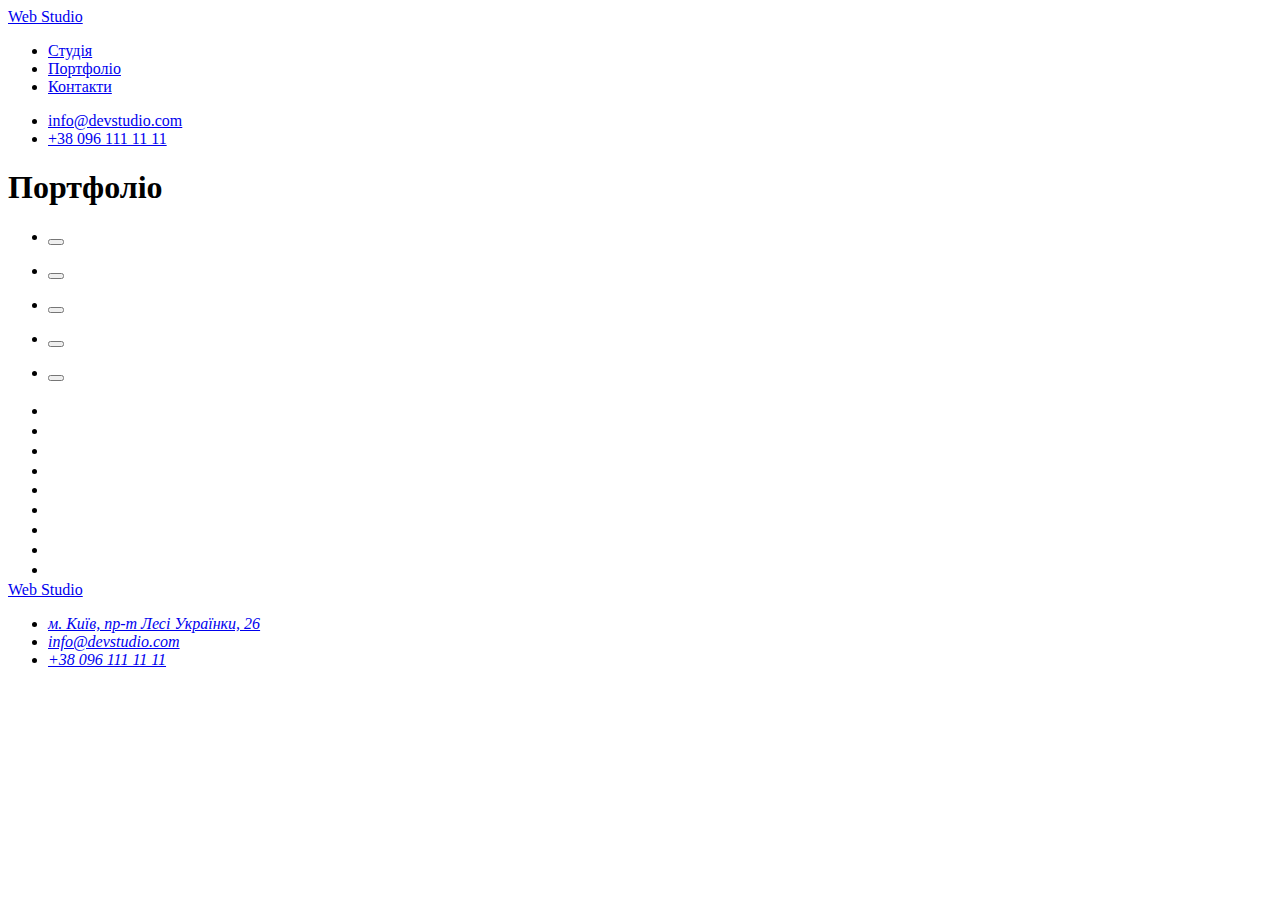
==== portfolio.html @ 7d9edf4b "проба" ====
<!DOCTYPE html>
<html lang="uk">

<head>
    <meta charset="UTF-8" />
    <meta http-equiv="X-UA-Compatible" content="IE=edge" />
    <meta name="viewport" content="width=header, initial-scale=1.0" />
    <title>Web Studio</title>
</head>

<body>
    <header>
        <a href="./index.html" lang="en">Web Studio</a>
        <nav>
            <ul>
                <li>
                    <a href="#">Студія</a>
                </li>
                <li>
                    <a href="#">Портфоліо</a>
                </li>
                <li>
                    <a href="#">Контакти</a>
                </li>
            </ul>
        </nav>
        <ul>
            <li><a href="mailto:info@devstudio.com">info@devstudio.com</a></li>
            <li><a href="tel:+380961111111">+38 096 111 11 11</a></li>
        </ul>
    </header>
    <main>
       <section>
        <h1>Портфоліо</h1>
        <ul>
            <li><button></button></li>
        </ul>
        <ul>
            <li><button></button></li>
        </ul>
        <ul>
            <li><button></button></li>
        </ul>
        <ul>
            <li><button></button></li>
        </ul>
        <ul>
            <li><button></button></li>
        </ul>
        </section> 
        <section>
            <ul>
                <li>
                    <a href="">
                        <h2></h2>
                        <p></p>
                    </a>
                </li>
                <li>
                    <a href="">
                        <h2></h2>
                        <p></p>
                    </a>
                </li>
                <li>
                    <a href="">
                        <h2></h2>
                        <p></p>
                    </a>
                </li>
                <li>
                    <a href="">
                        <h2></h2>
                        <p></p>
                    </a>
                </li>
                <li>
                    <a href="">
                        <h2></h2>
                        <p></p>
                    </a>
                </li>
                <li>
                    <a href="">
                        <h2></h2>
                        <p></p>
                    </a>
                </li>
                <li>
                    <a href="">
                        <h2></h2>
                        <p></p>
                    </a>
                </li>
                <li>
                    <a href="">
                        <h2></h2>
                        <p></p>
                    </a>
                </li>
                <li>
                    <a href="">
                        <h2></h2>
                        <p></p>
                    </a>
                </li>
            </ul>
        </section>
    
        <footer>
        <a href="./index.html" lang="en">Web Studio</a>
        <address>
            <ul>
                <li>
                    <a href="https://goo.gl/maps/CPtrU1FHBa2aNyZL9" target="_blank"
                        rel="noopener noreferrer nofollow">м. Київ, пр-т Лесі Українки, 26</a>
                </li>
                <li><a href="mailto:info@devstudio.com">info@devstudio.com</a></li>
                <li><a href="tel:+380961111111">+38 096 111 11 11</a></li>
            </ul>
        </address>
    </footer>
</body>

</html>
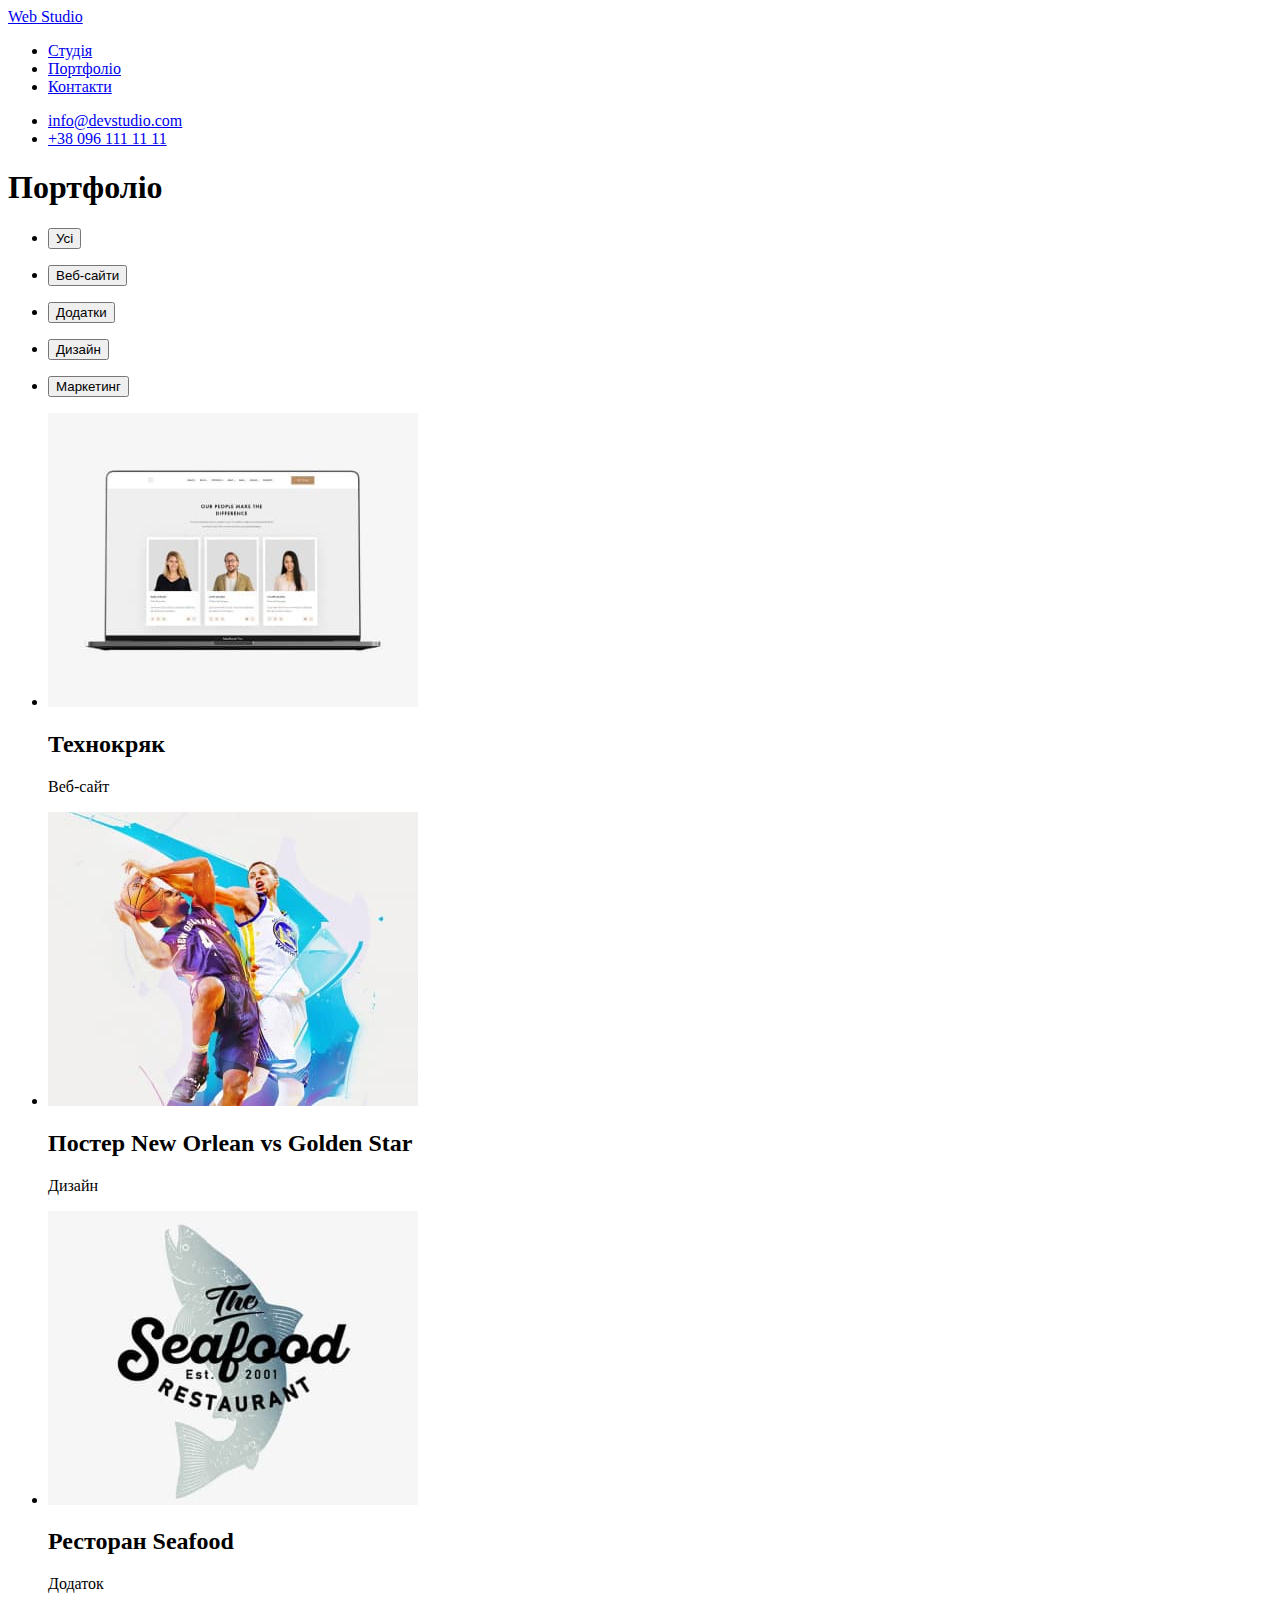
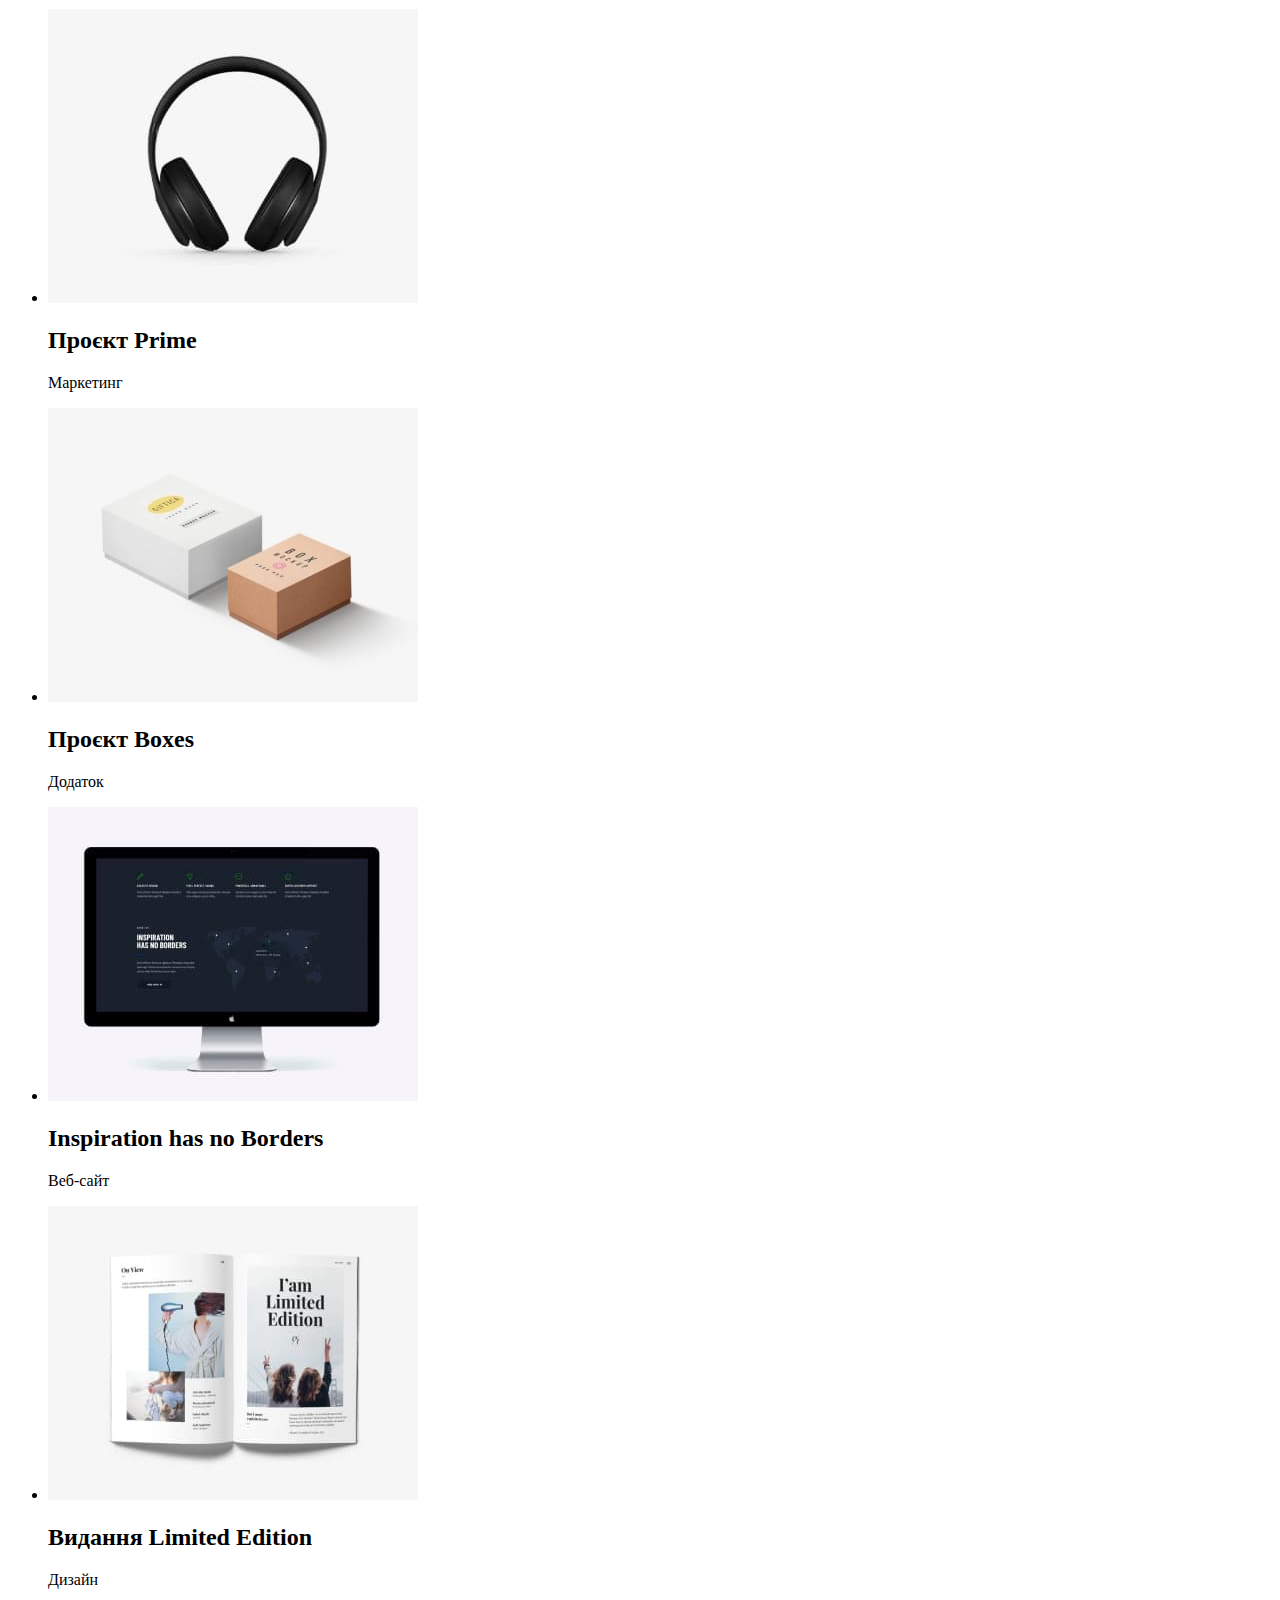
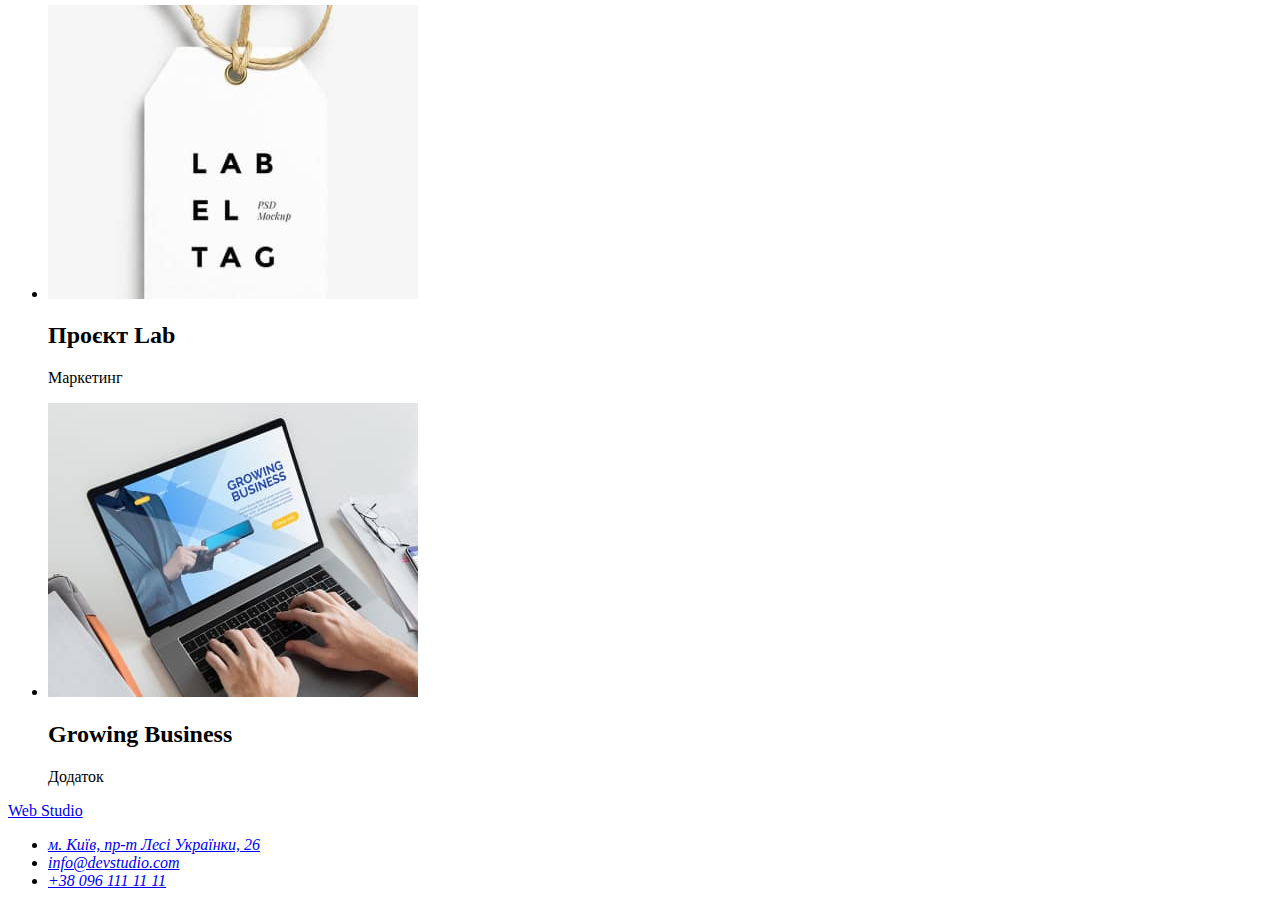
==== commit 6c63b02e: "html зроблено" ====
--- a/portfolio.html
+++ b/portfolio.html
@@ -33,78 +33,69 @@
        <section>
         <h1>Портфоліо</h1>
         <ul>
-            <li><button></button></li>
+            <li><button>Усі</button></li>
         </ul>
         <ul>
-            <li><button></button></li>
+            <li><button>Веб-сайти</button></li>
         </ul>
         <ul>
-            <li><button></button></li>
+            <li><button>Додатки</button></li>
         </ul>
         <ul>
-            <li><button></button></li>
+            <li><button>Дизайн</button></li>
         </ul>
         <ul>
-            <li><button></button></li>
+            <li><button>Маркетинг</button></li>
         </ul>
         </section> 
         <section>
-            <ul>
-                <li>
-                    <a href="">
-                        <h2></h2>
-                        <p></p>
-                    </a>
-                </li>
-                <li>
-                    <a href="">
-                        <h2></h2>
-                        <p></p>
-                    </a>
-                </li>
-                <li>
-                    <a href="">
-                        <h2></h2>
-                        <p></p>
-                    </a>
-                </li>
-                <li>
-                    <a href="">
-                        <h2></h2>
-                        <p></p>
-                    </a>
-                </li>
-                <li>
-                    <a href="">
-                        <h2></h2>
-                        <p></p>
-                    </a>
-                </li>
-                <li>
-                    <a href="">
-                        <h2></h2>
-                        <p></p>
-                    </a>
-                </li>
-                <li>
-                    <a href="">
-                        <h2></h2>
-                        <p></p>
-                    </a>
-                </li>
-                <li>
-                    <a href="">
-                        <h2></h2>
-                        <p></p>
-                    </a>
-                </li>
-                <li>
-                    <a href="">
-                        <h2></h2>
-                        <p></p>
-                    </a>
-                </li>
-            </ul>
+       <ul>
+        <li>
+            <img src="./images/laptop.jpg" alt="ноутбук" width="370" height="294">
+            <h2>Технокряк</h2>
+            <p>Веб-сайт</p>
+        </li>
+        <li>
+            <img src="./images/sport.jpg" alt="два гравці в баскетбол" width="370" height="294">
+            <h2>Постер New Orlean vs Golden Star</h2>
+            <p>Дизайн</p>
+        </li>
+        <li>
+            <img src="./images/seafood.jpg" alt="емблема ресторану з акулою" width="370" height="294">
+            <h2>Ресторан Seafood</h2>
+            <p>Додаток</p>
+        </li>
+        <li>
+            <img src="./images/headphone.jpg" alt="навушники" width="370" height="294">
+            <h2>Проєкт Prime</h2>
+            <p>Маркетинг</p>
+        </li>
+        <li>
+            <img src="./images/boxes.jpg" alt="дві коробки біла і коричнева" width="370" height="294">
+            <h2>Проєкт Boxes</h2>
+            <p>Додаток</p>
+        </li>
+        <li>
+            <img src="./images/display.jpg" alt="мунітор комп’ютера" width="370" height="294">
+            <h2>Inspiration has no Borders</h2>
+            <p>Веб-сайт</p>
+        </li>
+        <li>
+            <img src="./images/book.jpg" alt="розгорнута книга" width="370" height="294">
+            <h2>Видання Limited Edition</h2>
+            <p>Дизайн</p>
+        </li>
+        <li>
+            <img src="./images/tag.jpg" alt="бірка на мотузці" width="370" height="294">
+            <h2>Проєкт Lab</h2>
+            <p>Маркетинг</p>
+        </li>
+        <li>
+            <img src="./images/laptoptwo.jpg" alt="людина яка працює за ноутбуком" width="370" height="294">
+            <h2>Growing Business</h2>
+            <p>Додаток</p>
+        </li>
+       </ul>
         </section>
     
         <footer>
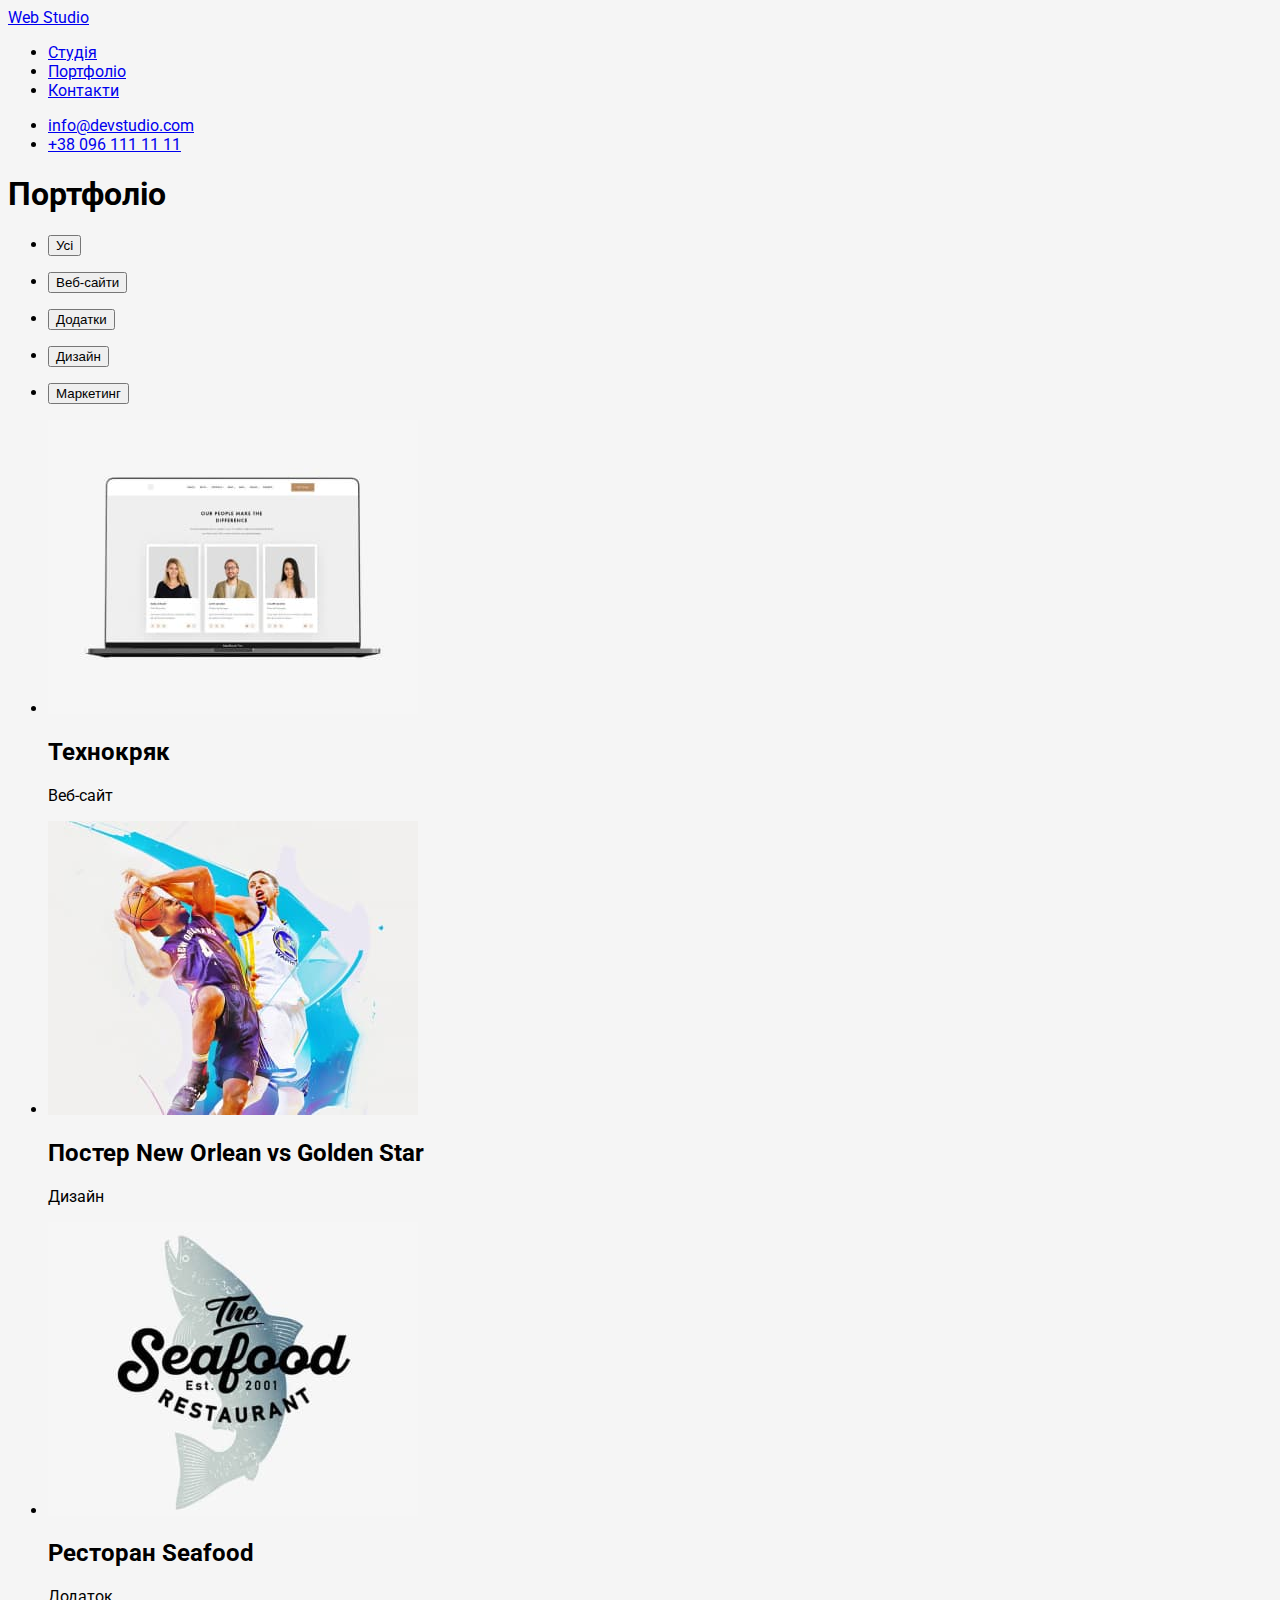
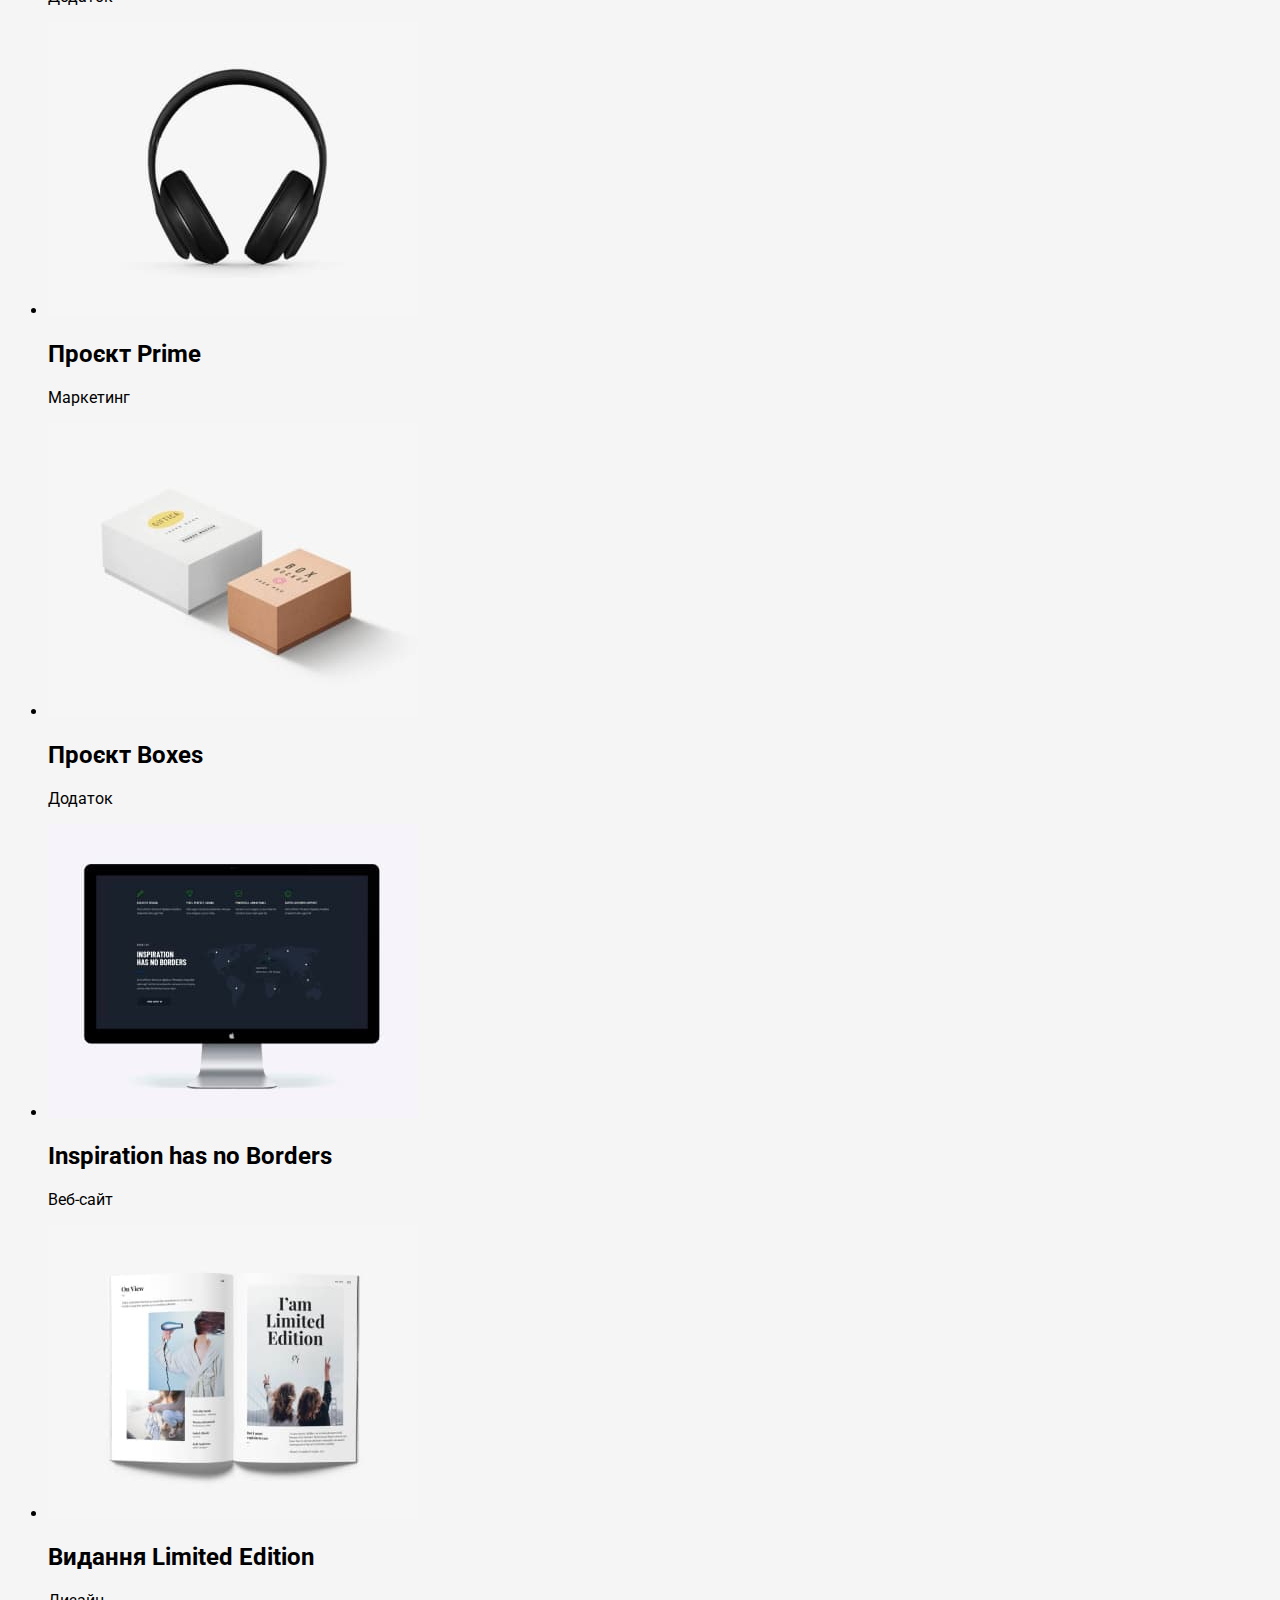
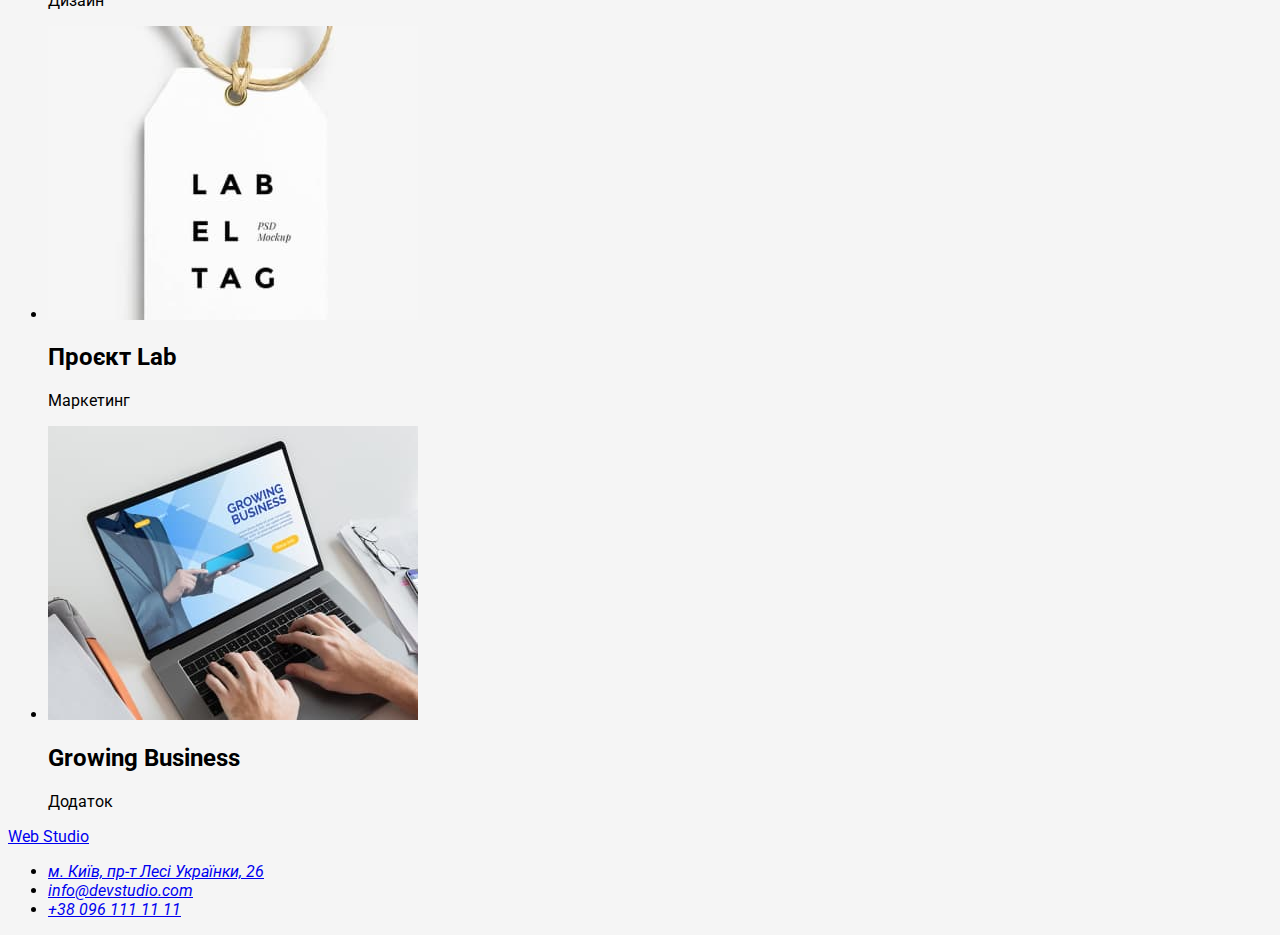
==== commit 31744c94: "1 частина" ====
--- a/portfolio.html
+++ b/portfolio.html
@@ -6,6 +6,9 @@
     <meta http-equiv="X-UA-Compatible" content="IE=edge" />
     <meta name="viewport" content="width=header, initial-scale=1.0" />
     <title>Web Studio</title>
+    <link rel="stylesheet" href="./css/styles.css" />
+    <link href="https://fonts.googleapis.com/css2?family=Raleway:wght@700&family=Roboto:wght@400;500;700;900&display=swap"
+        rel="stylesheet">
 </head>
 
 <body>
--- a/css/styles.css
+++ b/css/styles.css
@@ -0,0 +1,47 @@
+body{
+    background-color: #f5f5f5;
+font-family: roboto;
+}
+
+.logo{
+ font-family: Raleway;
+ font-weight: bold;
+ font-size: 26px;
+ line-height: 1.2;
+ letter-spacing: 0.03em;
+ color:#000000; 
+}
+.logo-part {
+    color: #2196f3;
+}
+.nav-list{
+    list-style-type: none;
+}
+.nav-link{
+  font-family: Roboto;
+  font-weight: 500;
+  font-size: 14px;
+  line-height: 1.14;
+  letter-spacing: 0.02em;
+  color: #212121; 
+}
+.nav-link:hover,
+.nav-link:focus,
+.nav-link:active{
+    color: #2196f3;
+    }
+.nav-contact{
+ font-family: Roboto;
+ font-weight: 500;
+ font-size: 14px;
+ line-height: 1.14;
+ letter-spacing: 0.02em;
+ color: #757575;
+}
+.nav-contact:hover,
+.nav-contact:focus,
+.nav-contact:active{
+    color: #2196f3;
+}
+
+    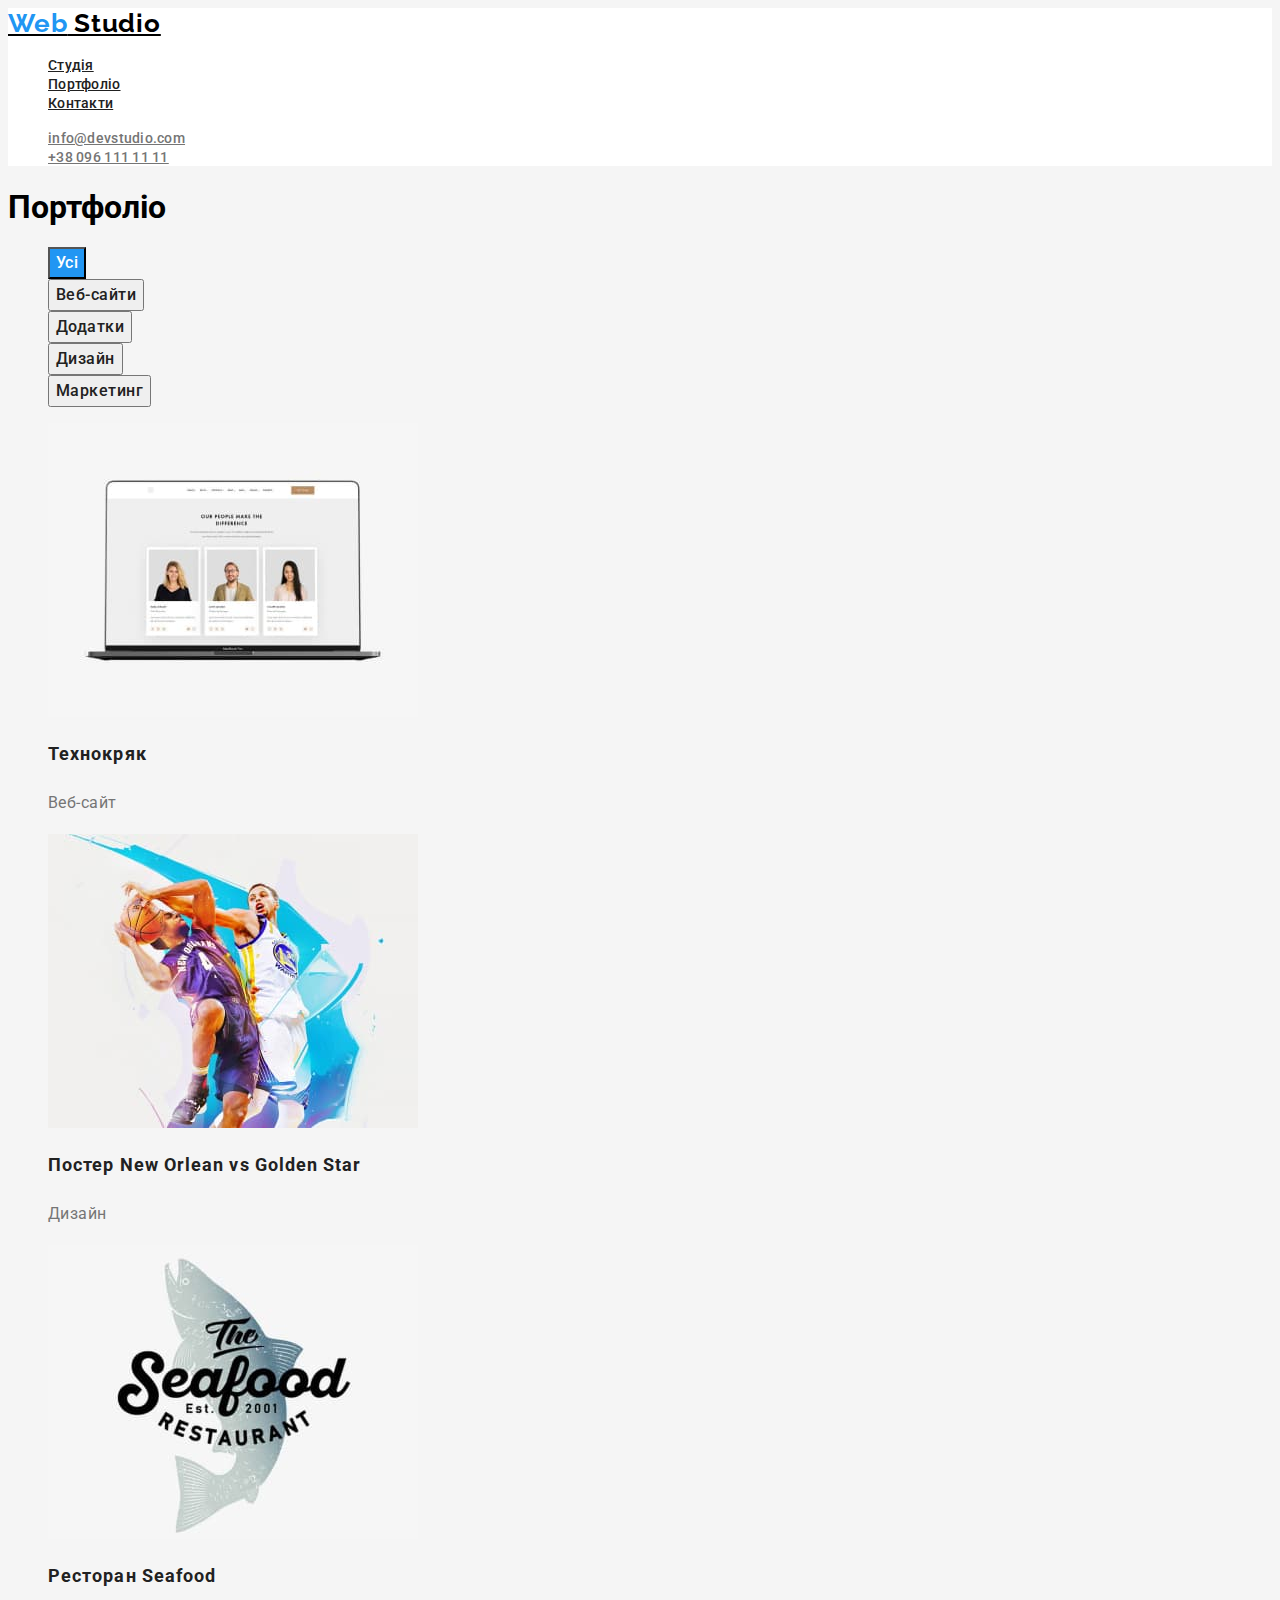
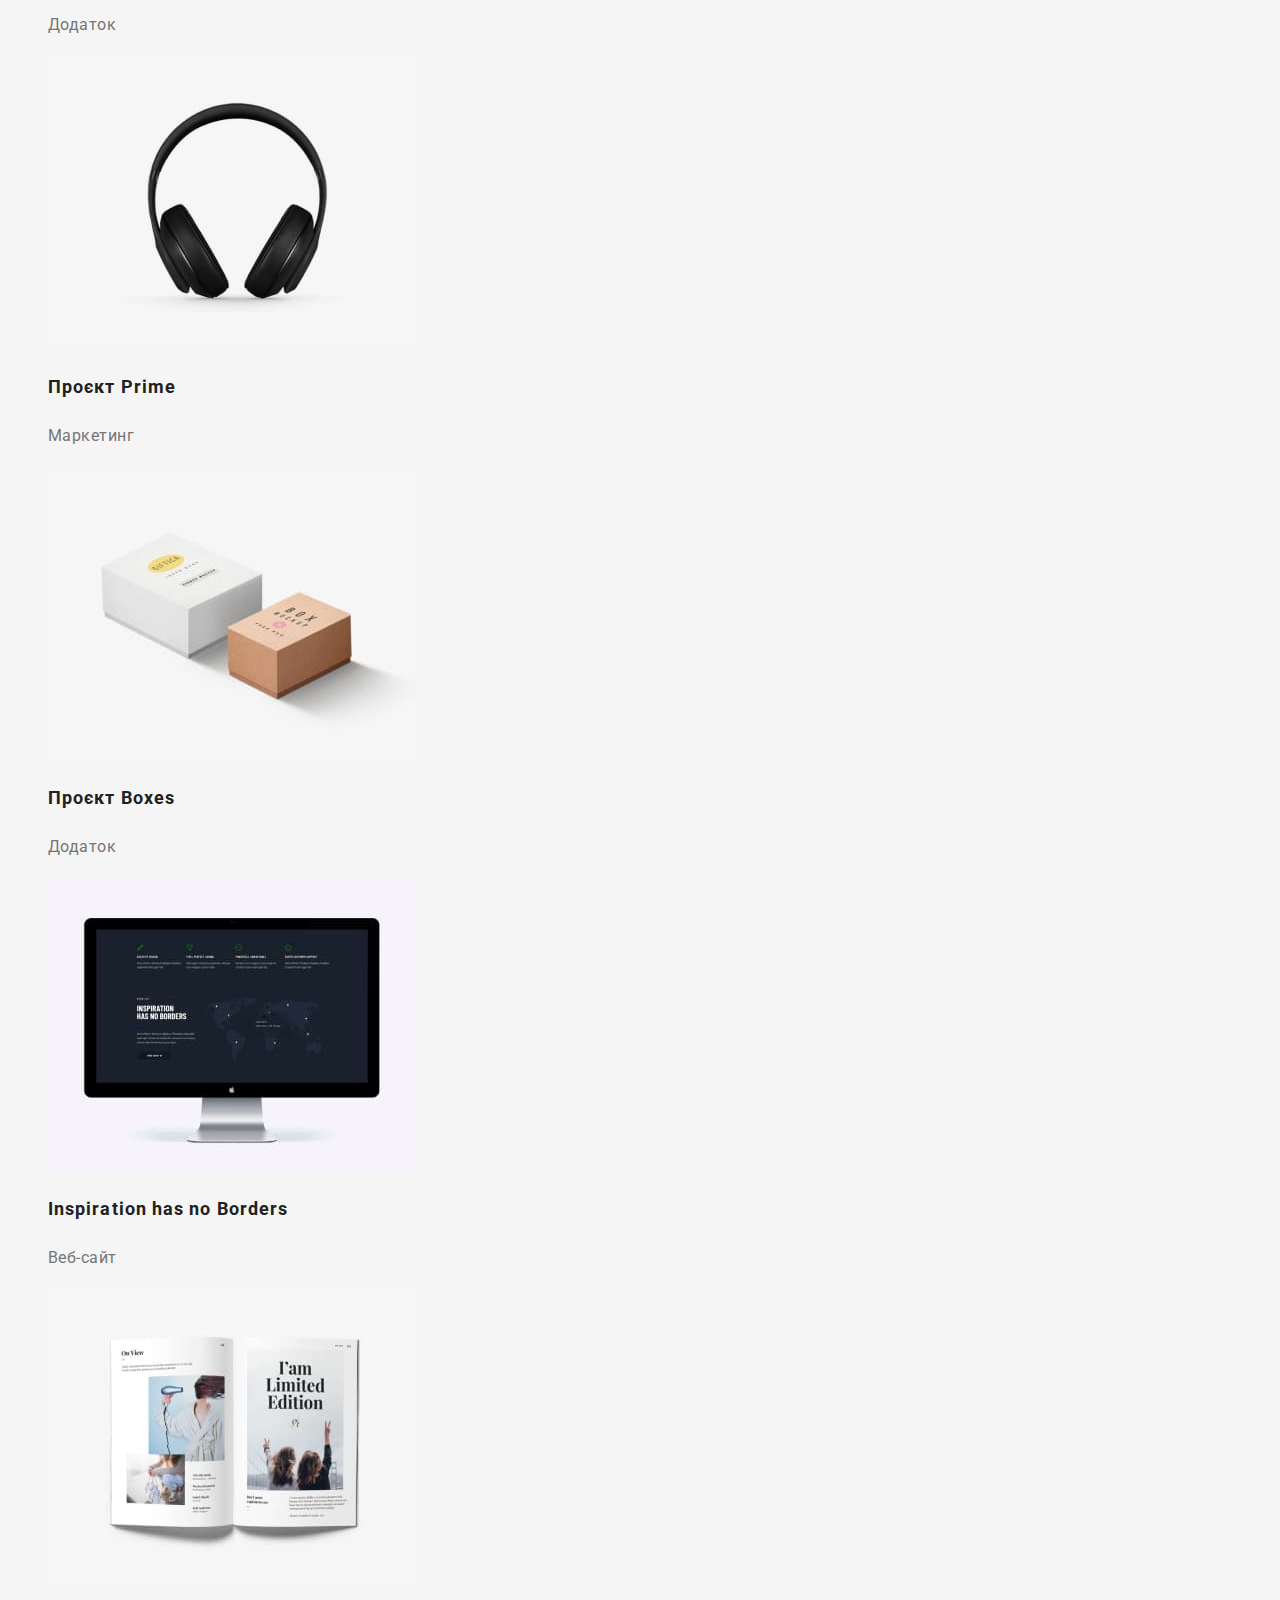
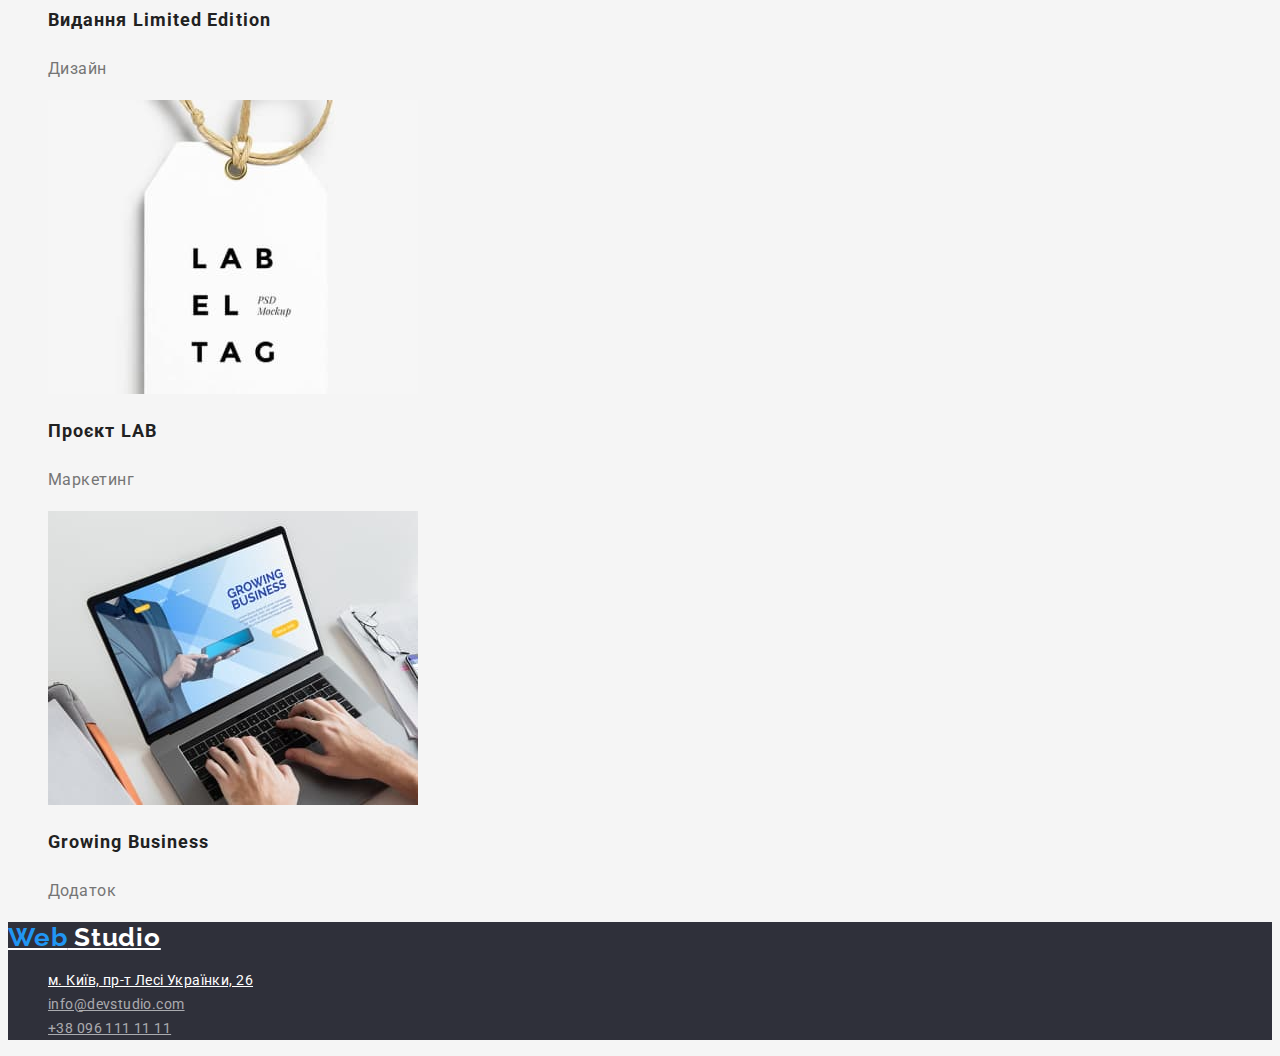
==== commit 79c6d26b: "done" ====
--- a/portfolio.html
+++ b/portfolio.html
@@ -1,116 +1,105 @@
 <!DOCTYPE html>
 <html lang="uk">
-
 <head>
     <meta charset="UTF-8" />
     <meta http-equiv="X-UA-Compatible" content="IE=edge" />
     <meta name="viewport" content="width=header, initial-scale=1.0" />
-    <title>Web Studio</title>
+    <title>Portfolio</title>
     <link rel="stylesheet" href="./css/styles.css" />
     <link href="https://fonts.googleapis.com/css2?family=Raleway:wght@700&family=Roboto:wght@400;500;700;900&display=swap"
         rel="stylesheet">
 </head>
-
 <body>
-    <header>
-        <a href="./index.html" lang="en">Web Studio</a>
-        <nav>
-            <ul>
-                <li>
-                    <a href="#">Студія</a>
-                </li>
-                <li>
-                    <a href="#">Портфоліо</a>
-                </li>
-                <li>
-                    <a href="#">Контакти</a>
-                </li>
-            </ul>
-        </nav>
-        <ul>
-            <li><a href="mailto:info@devstudio.com">info@devstudio.com</a></li>
-            <li><a href="tel:+380961111111">+38 096 111 11 11</a></li>
+<header>
+    <a href="./index.html" lang="en" class="logo"><span class="logo-part">Web</span> Studio</a>
+    <nav>
+        <ul class="nav-list">
+            <li>
+                <a href="#" class="nav-link">Студія</a>
+            </li>
+            <li>
+                <a href="./portfolio.html" class="nav-link">Портфоліо</a>
+            </li>
+            <li>
+                <a href="#" class="nav-link">Контакти</a>
+            </li>
         </ul>
-    </header>
+    </nav>
+    <ul class="nav-list">
+        <li><a href="mailto:info@devstudio.com" class="nav-contact">info@devstudio.com</a></li>
+        <li><a href="tel:+380961111111" class="nav-contact">+38 096 111 11 11</a></li>
+    </ul>
+</header>
     <main>
-       <section>
-        <h1>Портфоліо</h1>
-        <ul>
-            <li><button>Усі</button></li>
-        </ul>
-        <ul>
-            <li><button>Веб-сайти</button></li>
-        </ul>
-        <ul>
-            <li><button>Додатки</button></li>
-        </ul>
-        <ul>
-            <li><button>Дизайн</button></li>
-        </ul>
-        <ul>
-            <li><button>Маркетинг</button></li>
+       <section class="section-portfolio">
+        <h1 class="portfolio-hidden-title">Портфоліо</h1>
+        <ul class="portfolio-list">
+          <li><button class="portfolio-button portfolio-all">Усі</button></li>
+          <li><button class="portfolio-button">Веб-сайти</button></li>
+          <li><button class="portfolio-button">Додатки</button></li>
+          <li><button class="portfolio-button">Дизайн</button></li>
+          <li><button class="portfolio-button">Маркетинг</button></li>
         </ul>
         </section> 
-        <section>
-       <ul>
+        <section class="section-portfolio-two">
+       <ul class="portfolio-list">
         <li>
             <img src="./images/laptop.jpg" alt="ноутбук" width="370" height="294">
-            <h2>Технокряк</h2>
-            <p>Веб-сайт</p>
+            <h2 class="portfolio-title">Технокряк</h2>
+            <p class="portfolio-text">Веб-сайт</p>
         </li>
         <li>
             <img src="./images/sport.jpg" alt="два гравці в баскетбол" width="370" height="294">
-            <h2>Постер New Orlean vs Golden Star</h2>
-            <p>Дизайн</p>
+            <h2 class="portfolio-title">Постер New Orlean vs Golden Star</h2>
+            <p class="portfolio-text">Дизайн</p>
         </li>
         <li>
             <img src="./images/seafood.jpg" alt="емблема ресторану з акулою" width="370" height="294">
-            <h2>Ресторан Seafood</h2>
-            <p>Додаток</p>
+            <h2 class="portfolio-title">Ресторан Seafood</h2>
+            <p class="portfolio-text">Додаток</p>
         </li>
         <li>
             <img src="./images/headphone.jpg" alt="навушники" width="370" height="294">
-            <h2>Проєкт Prime</h2>
-            <p>Маркетинг</p>
+            <h2 class="portfolio-title">Проєкт Prime</h2>
+            <p class="portfolio-text">Маркетинг</p>
         </li>
         <li>
             <img src="./images/boxes.jpg" alt="дві коробки біла і коричнева" width="370" height="294">
-            <h2>Проєкт Boxes</h2>
-            <p>Додаток</p>
+            <h2 class="portfolio-title">Проєкт Boxes</h2>
+            <p class="portfolio-text">Додаток</p>
         </li>
         <li>
             <img src="./images/display.jpg" alt="мунітор комп’ютера" width="370" height="294">
-            <h2>Inspiration has no Borders</h2>
-            <p>Веб-сайт</p>
+            <h2 class="portfolio-title">Inspiration has no Borders</h2>
+            <p class="portfolio-text">Веб-сайт</p>
         </li>
         <li>
             <img src="./images/book.jpg" alt="розгорнута книга" width="370" height="294">
-            <h2>Видання Limited Edition</h2>
-            <p>Дизайн</p>
+            <h2 class="portfolio-title">Видання Limited Edition</h2>
+            <p class="portfolio-text">Дизайн</p>
         </li>
         <li>
             <img src="./images/tag.jpg" alt="бірка на мотузці" width="370" height="294">
-            <h2>Проєкт Lab</h2>
-            <p>Маркетинг</p>
+            <h2 class="portfolio-title">Проєкт <span class="lab">Lab</span></h2>
+            <p class="portfolio-text" >Маркетинг</p>
         </li>
         <li>
             <img src="./images/laptoptwo.jpg" alt="людина яка працює за ноутбуком" width="370" height="294">
-            <h2>Growing Business</h2>
-            <p>Додаток</p>
+            <h2 class="portfolio-title">Growing Business</h2>
+            <p class="portfolio-text">Додаток</p>
         </li>
        </ul>
         </section>
-    
-        <footer>
-        <a href="./index.html" lang="en">Web Studio</a>
+    <footer>
+        <a href="./index.html" lang="en" class="footer-logo"><span class="logo-part">Web</span> Studio</a>
         <address>
-            <ul>
+            <ul class="footer-list">
                 <li>
-                    <a href="https://goo.gl/maps/CPtrU1FHBa2aNyZL9" target="_blank"
-                        rel="noopener noreferrer nofollow">м. Київ, пр-т Лесі Українки, 26</a>
+                    <a href="https://goo.gl/maps/CPtrU1FHBa2aNyZL9" target="_blank" rel="noopener noreferrer nofollow"
+                        class="location">м. Київ, пр-т Лесі Українки, 26</a>
                 </li>
-                <li><a href="mailto:info@devstudio.com">info@devstudio.com</a></li>
-                <li><a href="tel:+380961111111">+38 096 111 11 11</a></li>
+                <li><a href="mailto:info@devstudio.com" class="footer-contact">info@devstudio.com</a></li>
+                <li><a href="tel:+380961111111" class="footer-contact">+38 096 111 11 11</a></li>
             </ul>
         </address>
     </footer>
--- a/css/styles.css
+++ b/css/styles.css
@@ -1,47 +1,212 @@
-body{
-    background-color: #f5f5f5;
-font-family: roboto;
+/* index.html */
+body {
+  background-color: #f5f5f5;
+  font-family: roboto;
+}
+header {
+  background-color: #ffffff;
 }
 
-.logo{
- font-family: Raleway;
- font-weight: bold;
- font-size: 26px;
- line-height: 1.2;
- letter-spacing: 0.03em;
- color:#000000; 
+.logo {
+  font-family: Raleway;
+  font-weight: bold;
+  font-size: 26px;
+  line-height: 1.2;
+  letter-spacing: 0.03em;
+  color: #000000;
 }
 .logo-part {
-    color: #2196f3;
-}
-.nav-list{
-    list-style-type: none;
-}
-.nav-link{
+  color: #2196f3;
+}
+.nav-list {
+  list-style-type: none;
+}
+.nav-link {
   font-family: Roboto;
   font-weight: 500;
   font-size: 14px;
   line-height: 1.14;
   letter-spacing: 0.02em;
-  color: #212121; 
+  color: #212121;
 }
 .nav-link:hover,
 .nav-link:focus,
-.nav-link:active{
-    color: #2196f3;
-    }
-.nav-contact{
- font-family: Roboto;
- font-weight: 500;
- font-size: 14px;
- line-height: 1.14;
- letter-spacing: 0.02em;
- color: #757575;
+.nav-link:active {
+  color: #2196f3;
+}
+.nav-contact {
+  font-family: Roboto;
+  font-weight: 500;
+  font-size: 14px;
+  line-height: 1.14;
+  letter-spacing: 0.02em;
+  color: #757575;
 }
 .nav-contact:hover,
 .nav-contact:focus,
-.nav-contact:active{
-    color: #2196f3;
+.nav-contact:active {
+  color: #2196f3;
+}
+.section-hero {
+  background-color: #2f3032;
+}
+.hero-title {
+  font-family: Roboto;
+  font-weight: 900;
+  font-size: 44px;
+  line-height: 1.36;
+  letter-spacing: 0.06em;
+  text-transform: uppercase;
+  color: #ffffff;
+}
+.hero-button {
+  font-family: Roboto;
+  font-weight: 700;
+  font-size: 16px;
+  line-height: 30px;
+  align-items: center;
+  text-align: center;
+  letter-spacing: 0.06em;
+  color: #ffffff;
+  background-color: #2196f3;
+}
+.hero-button:hover,
+.hero-button:focus,
+.hero-button:active {
+  background-color: #757575;
+}
+.benefits-list {
+  list-style-type: none;
+}
+.benefits-list-title {
+  font-family: Roboto;
+  font-weight: 700;
+  font-size: 14px;
+  line-height: 1.14;
+  letter-spacing: 0.03em;
+  text-transform: uppercase;
+  color: #212121;
+}
+.benefits-list-text {
+  font-family: Roboto;
+  font-weight: 400;
+  font-size: 14px;
+  line-height: 1.71;
+  letter-spacing: 0.03em;
+  color: #757575;
+}
+.job-title {
+  font-family: Roboto;
+  font-weight: 700;
+  font-size: 36px;
+  line-height: 1.16;
+  letter-spacing: 0.03em;
+  color: #212121;
+}
+.job-list {
+  list-style-type: none;
+}
+.team-title {
+  font-family: Roboto;
+  font-weight: 700;
+  font-size: 36px;
+  line-height: 1.16;
+  letter-spacing: 0.03em;
+  color: #212121;
+}
+.team-list {
+  list-style-type: none;
+}
+.team-people {
+  font-family: Roboto;
+  font-weight: 500;
+  font-size: 16px;
+  line-height: 1.18;
+  letter-spacing: 0.03em;
+  color: #212121;
+}
+.team-text {
+  font-family: Roboto;
+  font-weight: 400;
+  font-size: 16px;
+  line-height: 1.18;
+  letter-spacing: 0.03em;
+  color: #757575;
+}
+footer {
+  background-color: #2f303a;
+}
+.footer-logo {
+  font-family: Raleway;
+  font-weight: 700;
+  font-size: 26px;
+  line-height: 1.19;
+  letter-spacing: 0.03em;
+  color: #ffffff;
 }
 
-    +.footer-list {
+  list-style-type: none;
+}
+.location {
+  font-family: Roboto;
+  font-weight: 400;
+  font-style: normal;
+  font-size: 14px;
+  line-height: 1.71;
+  letter-spacing: 0.03em;
+  color: #ffffff;
+}
+.footer-contact {
+  font-family: Roboto;
+  font-style: normal;
+  font-weight: 400;
+  font-size: 14px;
+  line-height: 1.71;
+  letter-spacing: 0.03em;
+  color: rgba(255, 255, 255, 0.6);
+}
+.footer-contact:hover,
+.footer-contact:focus,
+.footer-contact:active {
+  color: #2196f3;
+}
+/* porfolio */
+.portfolio-list {
+  list-style-type: none;
+}
+.portfolio-button {
+  font-family: Roboto;
+  font-weight: 500;
+  font-size: 16px;
+  line-height: 1.62;
+  letter-spacing: 0.03em;
+  color: #212121;
+}
+.portfolio-all {
+  color: #ffffff;
+  background-color: #2196f3;
+}
+.portfolio-button:hover {
+  color: #ffffff;
+  background-color: #2196f3;
+}
+.portfolio-title {
+  font-family: Roboto;
+  font-weight: 700;
+  font-size: 18px;
+  line-height: 2;
+  letter-spacing: 0.06em;
+  color: #212121;
+}
+.portfolio-text {
+  font-family: Roboto;
+  font-weight: 400;
+  font-size: 16px;
+  line-height: 1.88;
+  letter-spacing: 0.03em;
+  color: #757575;
+}
+.lab {
+  text-transform: uppercase;
+}
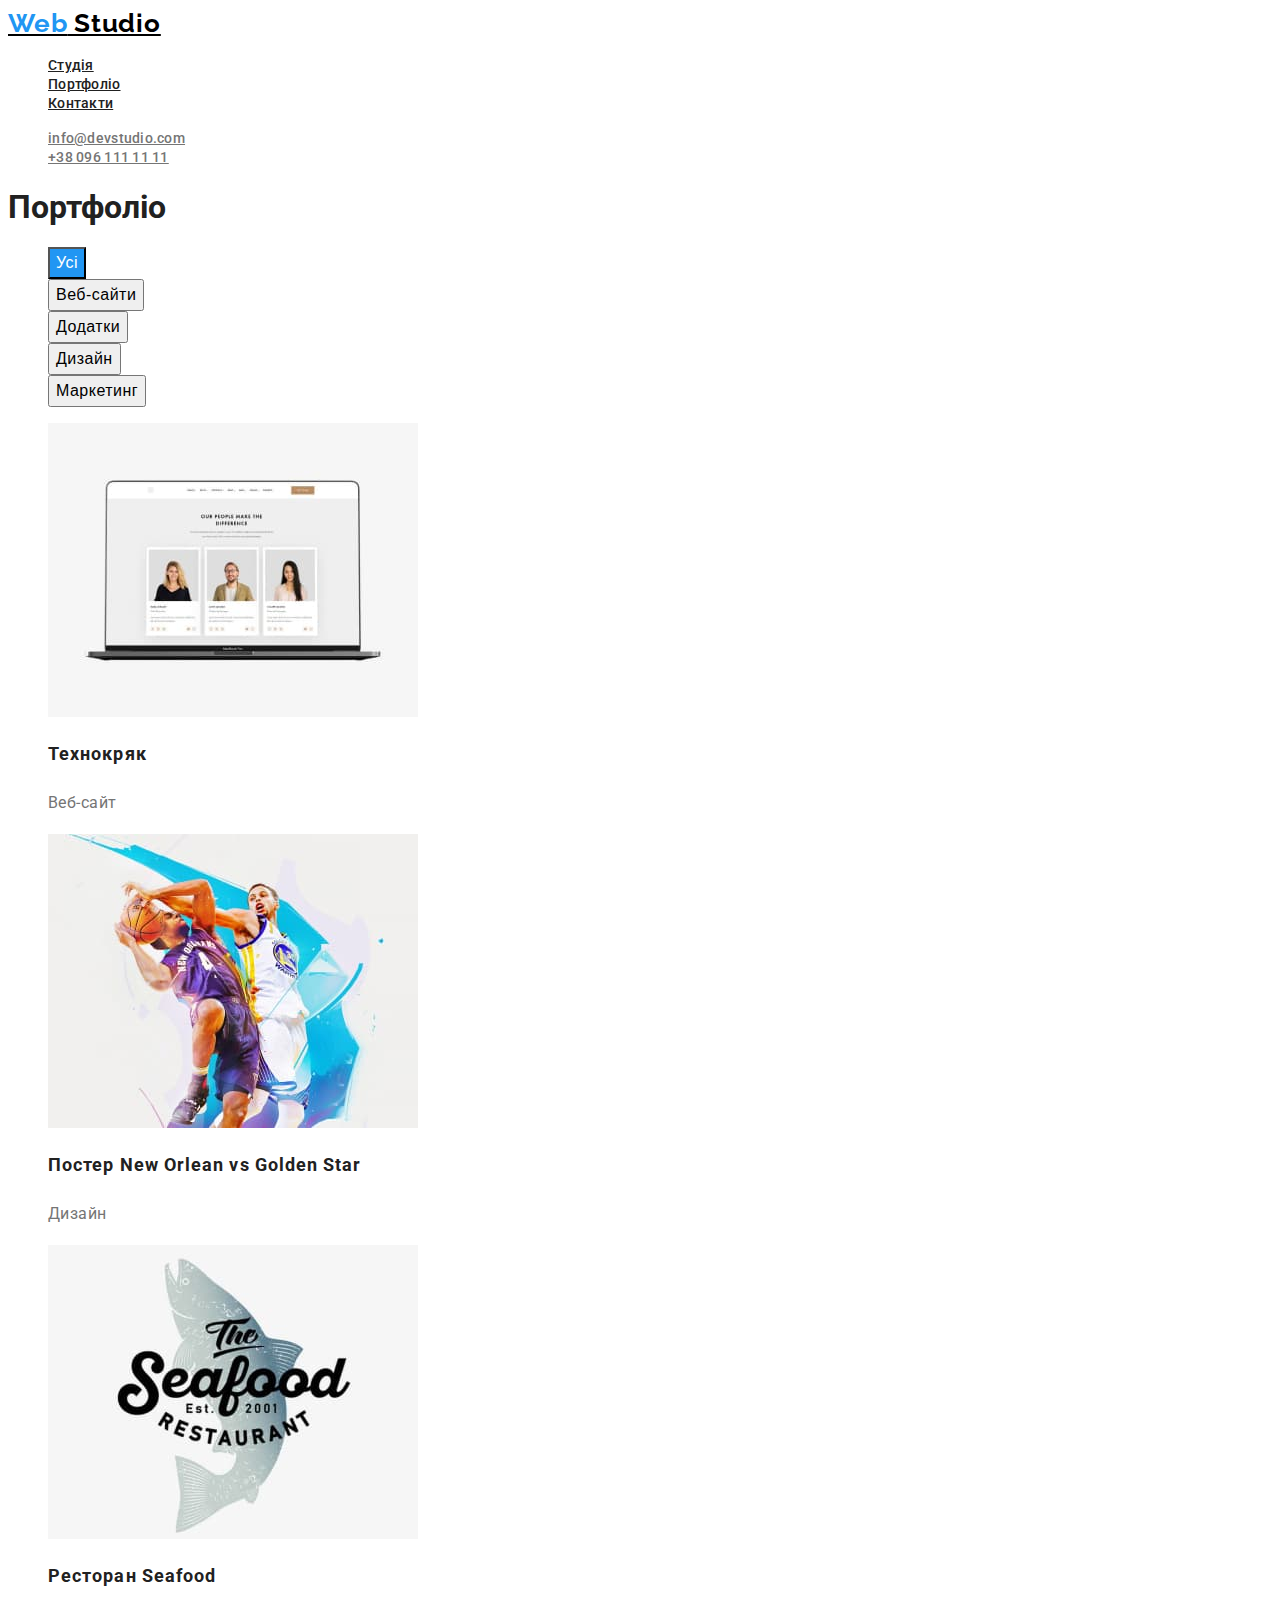
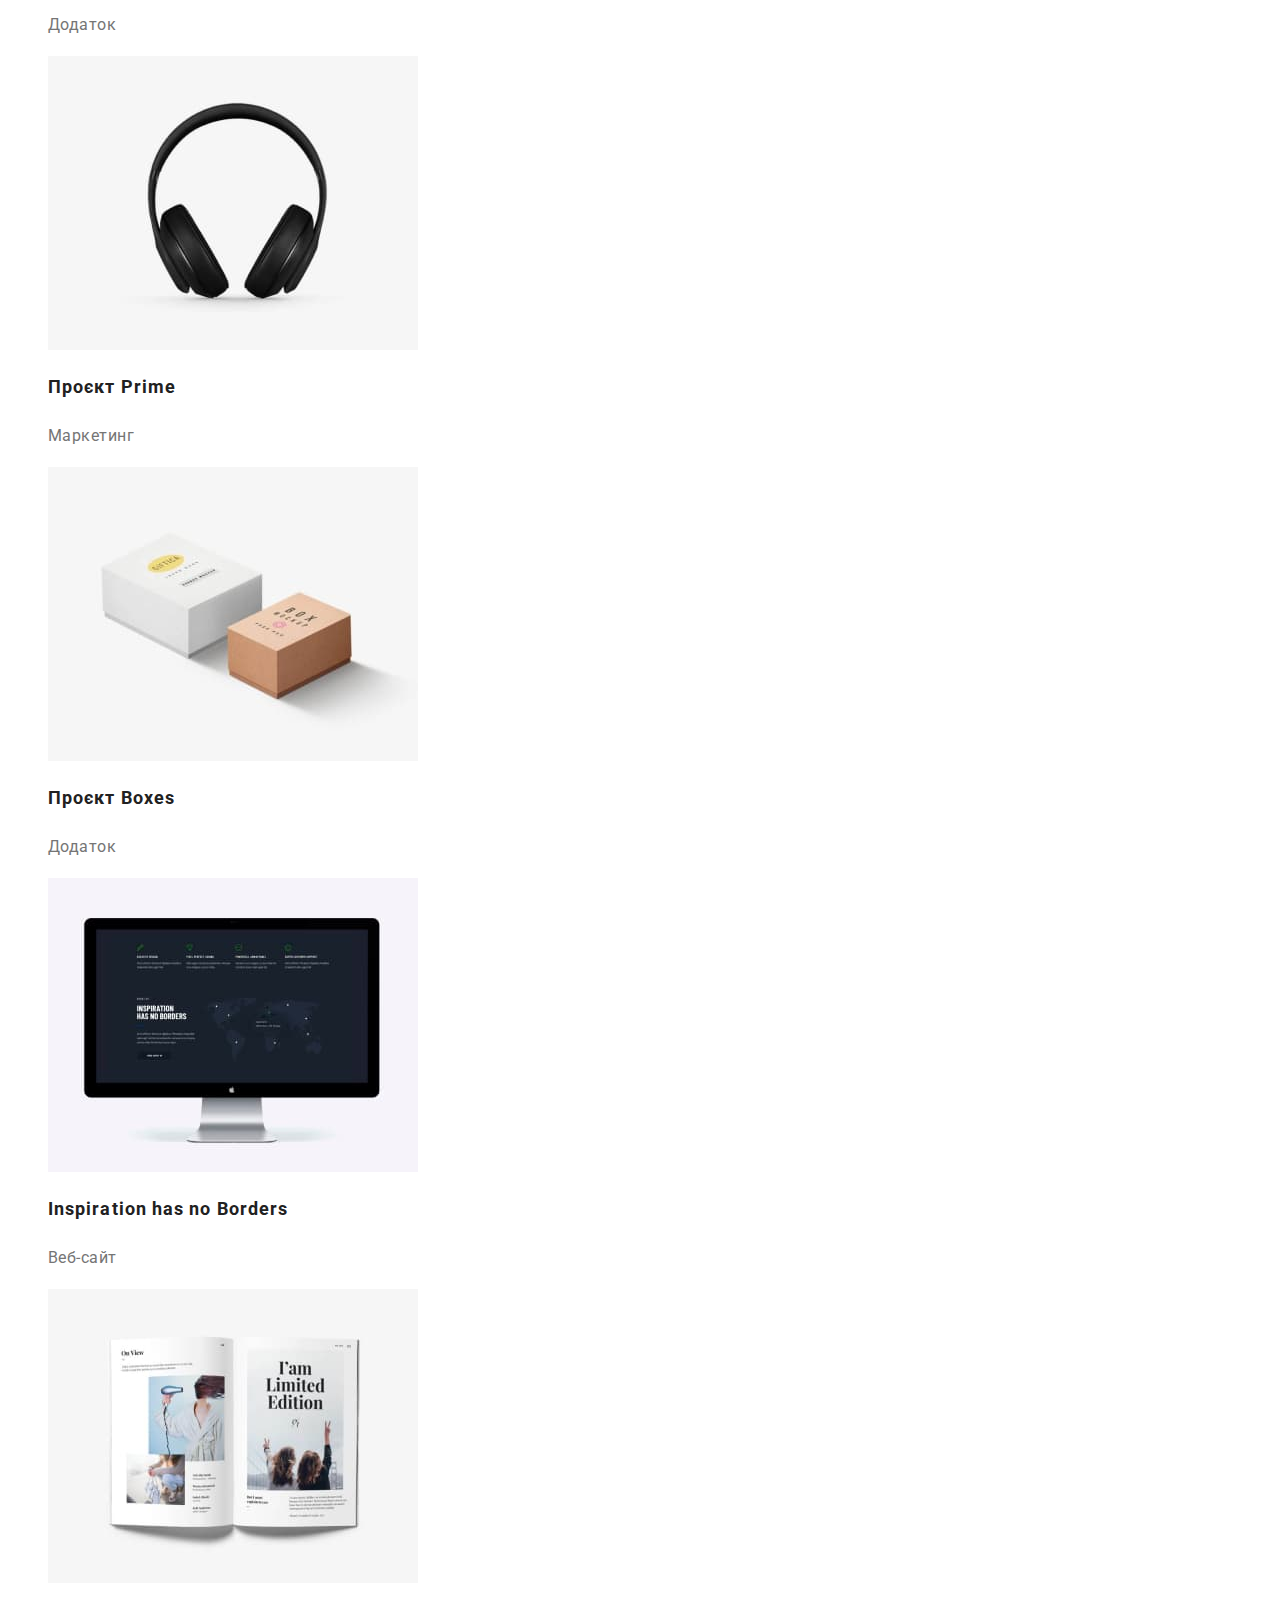
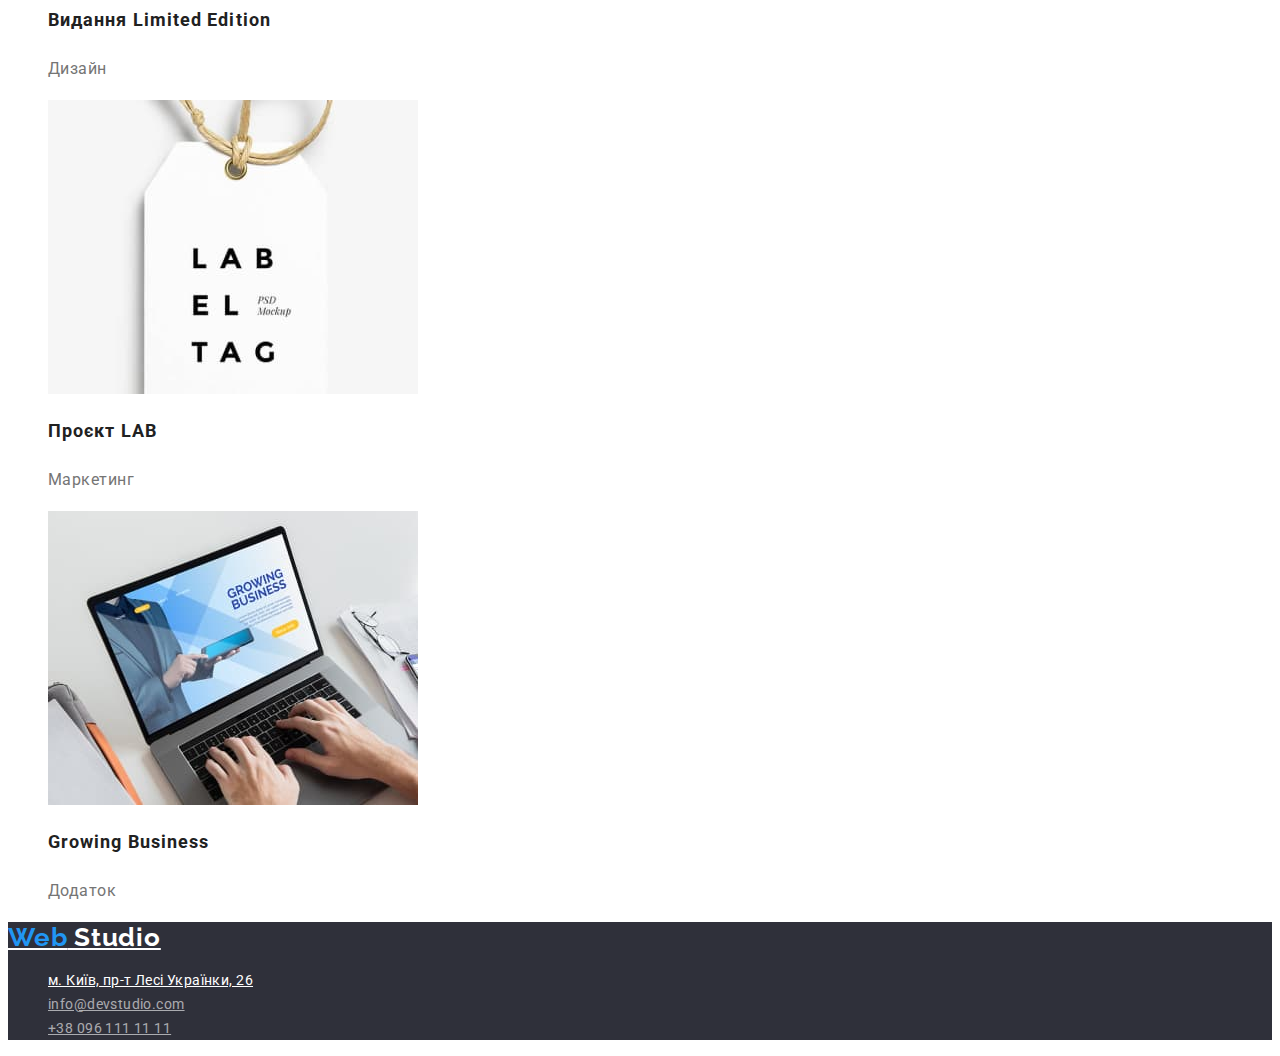
==== commit 71184715: "well done" ====
--- a/portfolio.html
+++ b/portfolio.html
@@ -1,37 +1,39 @@
 <!DOCTYPE html>
 <html lang="uk">
-<head>
+  <head>
     <meta charset="UTF-8" />
     <meta http-equiv="X-UA-Compatible" content="IE=edge" />
     <meta name="viewport" content="width=header, initial-scale=1.0" />
     <title>Portfolio</title>
     <link rel="stylesheet" href="./css/styles.css" />
-    <link href="https://fonts.googleapis.com/css2?family=Raleway:wght@700&family=Roboto:wght@400;500;700;900&display=swap"
-        rel="stylesheet">
-</head>
-<body>
-<header>
-    <a href="./index.html" lang="en" class="logo"><span class="logo-part">Web</span> Studio</a>
-    <nav>
+    <link
+      href="https://fonts.googleapis.com/css2?family=Raleway:wght@700&family=Roboto:wght@400;500;700;900&display=swap"
+      rel="stylesheet"
+    />
+  </head>
+  <body>
+    <header>
+      <a href="./index.html" lang="en" class="logo"><span class="logo-part">Web</span> Studio</a>
+      <nav>
         <ul class="nav-list">
-            <li>
-                <a href="#" class="nav-link">Студія</a>
-            </li>
-            <li>
-                <a href="./portfolio.html" class="nav-link">Портфоліо</a>
-            </li>
-            <li>
-                <a href="#" class="nav-link">Контакти</a>
-            </li>
+          <li>
+            <a href="#" class="nav-link">Студія</a>
+          </li>
+          <li>
+            <a href="./portfolio.html" class="nav-link">Портфоліо</a>
+          </li>
+          <li>
+            <a href="#" class="nav-link">Контакти</a>
+          </li>
         </ul>
-    </nav>
-    <ul class="nav-list">
+      </nav>
+      <ul class="nav-list">
         <li><a href="mailto:info@devstudio.com" class="nav-contact">info@devstudio.com</a></li>
         <li><a href="tel:+380961111111" class="nav-contact">+38 096 111 11 11</a></li>
-    </ul>
-</header>
+      </ul>
+    </header>
     <main>
-       <section class="section-portfolio">
+      <section class="section-portfolio">
         <h1 class="portfolio-hidden-title">Портфоліо</h1>
         <ul class="portfolio-list">
           <li><button class="portfolio-button portfolio-all">Усі</button></li>
@@ -40,69 +42,91 @@
           <li><button class="portfolio-button">Дизайн</button></li>
           <li><button class="portfolio-button">Маркетинг</button></li>
         </ul>
-        </section> 
-        <section class="section-portfolio-two">
-       <ul class="portfolio-list">
-        <li>
-            <img src="./images/laptop.jpg" alt="ноутбук" width="370" height="294">
+      </section>
+      <section class="section-portfolio-two">
+        <ul class="portfolio-list">
+          <li class="portfolio-list-color">
+            <img src="./images/laptop.jpg" alt="ноутбук" width="370" height="294" />
             <h2 class="portfolio-title">Технокряк</h2>
             <p class="portfolio-text">Веб-сайт</p>
-        </li>
-        <li>
-            <img src="./images/sport.jpg" alt="два гравці в баскетбол" width="370" height="294">
+          </li>
+          <li class="portfolio-list-color">
+            <img src="./images/sport.jpg" alt="два гравці в баскетбол" width="370" height="294" />
             <h2 class="portfolio-title">Постер New Orlean vs Golden Star</h2>
             <p class="portfolio-text">Дизайн</p>
-        </li>
-        <li>
-            <img src="./images/seafood.jpg" alt="емблема ресторану з акулою" width="370" height="294">
+          </li>
+          <li class="portfolio-list-color">
+            <img
+              src="./images/seafood.jpg"
+              alt="емблема ресторану з акулою"
+              width="370"
+              height="294"
+            />
             <h2 class="portfolio-title">Ресторан Seafood</h2>
             <p class="portfolio-text">Додаток</p>
-        </li>
-        <li>
-            <img src="./images/headphone.jpg" alt="навушники" width="370" height="294">
+          </li>
+          <li class="portfolio-list-color">
+            <img src="./images/headphone.jpg" alt="навушники" width="370" height="294" />
             <h2 class="portfolio-title">Проєкт Prime</h2>
             <p class="portfolio-text">Маркетинг</p>
-        </li>
-        <li>
-            <img src="./images/boxes.jpg" alt="дві коробки біла і коричнева" width="370" height="294">
+          </li>
+          <li class="portfolio-list-color">
+            <img
+              src="./images/boxes.jpg"
+              alt="дві коробки біла і коричнева"
+              width="370"
+              height="294"
+            />
             <h2 class="portfolio-title">Проєкт Boxes</h2>
             <p class="portfolio-text">Додаток</p>
-        </li>
-        <li>
-            <img src="./images/display.jpg" alt="мунітор комп’ютера" width="370" height="294">
+          </li>
+          <li class="portfolio-list-color">
+            <img src="./images/display.jpg" alt="мунітор комп’ютера" width="370" height="294" />
             <h2 class="portfolio-title">Inspiration has no Borders</h2>
             <p class="portfolio-text">Веб-сайт</p>
-        </li>
-        <li>
-            <img src="./images/book.jpg" alt="розгорнута книга" width="370" height="294">
+          </li>
+          <li class="portfolio-list-color">
+            <img src="./images/book.jpg" alt="розгорнута книга" width="370" height="294" />
             <h2 class="portfolio-title">Видання Limited Edition</h2>
             <p class="portfolio-text">Дизайн</p>
-        </li>
-        <li>
-            <img src="./images/tag.jpg" alt="бірка на мотузці" width="370" height="294">
+          </li>
+          <li class="portfolio-list-color">
+            <img src="./images/tag.jpg" alt="бірка на мотузці" width="370" height="294" />
             <h2 class="portfolio-title">Проєкт <span class="lab">Lab</span></h2>
-            <p class="portfolio-text" >Маркетинг</p>
-        </li>
-        <li>
-            <img src="./images/laptoptwo.jpg" alt="людина яка працює за ноутбуком" width="370" height="294">
+            <p class="portfolio-text">Маркетинг</p>
+          </li>
+          <li class="portfolio-list-color">
+            <img
+              src="./images/laptoptwo.jpg"
+              alt="людина яка працює за ноутбуком"
+              width="370"
+              height="294"
+            />
             <h2 class="portfolio-title">Growing Business</h2>
             <p class="portfolio-text">Додаток</p>
-        </li>
-       </ul>
-        </section>
+          </li>
+        </ul>
+      </section>
+    </main>
     <footer>
-        <a href="./index.html" lang="en" class="footer-logo"><span class="logo-part">Web</span> Studio</a>
-        <address>
-            <ul class="footer-list">
-                <li>
-                    <a href="https://goo.gl/maps/CPtrU1FHBa2aNyZL9" target="_blank" rel="noopener noreferrer nofollow"
-                        class="location">м. Київ, пр-т Лесі Українки, 26</a>
-                </li>
-                <li><a href="mailto:info@devstudio.com" class="footer-contact">info@devstudio.com</a></li>
-                <li><a href="tel:+380961111111" class="footer-contact">+38 096 111 11 11</a></li>
-            </ul>
-        </address>
+      <a href="./index.html" lang="en" class="footer-logo"
+        ><span class="logo-part">Web</span> Studio</a
+      >
+      <address>
+        <ul class="footer-list">
+          <li>
+            <a
+              href="https://goo.gl/maps/CPtrU1FHBa2aNyZL9"
+              target="_blank"
+              rel="noopener noreferrer nofollow"
+              class="location"
+              >м. Київ, пр-т Лесі Українки, 26</a
+            >
+          </li>
+          <li><a href="mailto:info@devstudio.com" class="footer-contact">info@devstudio.com</a></li>
+          <li><a href="tel:+380961111111" class="footer-contact">+38 096 111 11 11</a></li>
+        </ul>
+      </address>
     </footer>
-</body>
-
-</html>+  </body>
+</html>
--- a/css/styles.css
+++ b/css/styles.css
@@ -1,10 +1,18 @@
+:root {
+  --hover-link-button-color: #2196f3;
+  --basic-text-color: #757575;
+  --white-text-color: #ffffff;
+  --footer-link-color: rgba(255, 255, 255, 0.6);
+  
+}
 /* index.html */
 body {
-  background-color: #f5f5f5;
-  font-family: roboto;
+  background-color: #ffffff;
+  font-family: roboto, sans-serif;
+  color: #212121;
 }
 header {
-  background-color: #ffffff;
+  background-color: var(--white-text-color);
 }
 
 .logo {
@@ -16,13 +24,12 @@
   color: #000000;
 }
 .logo-part {
-  color: #2196f3;
+  color: var(--hover-link-button-color);
 }
 .nav-list {
   list-style-type: none;
 }
 .nav-link {
-  font-family: Roboto;
   font-weight: 500;
   font-size: 14px;
   line-height: 1.14;
@@ -32,106 +39,100 @@
 .nav-link:hover,
 .nav-link:focus,
 .nav-link:active {
-  color: #2196f3;
+  color: var(--hover-link-button-color);
 }
 .nav-contact {
-  font-family: Roboto;
   font-weight: 500;
   font-size: 14px;
   line-height: 1.14;
   letter-spacing: 0.02em;
-  color: #757575;
+  color: var(--basic-text-color);
 }
 .nav-contact:hover,
 .nav-contact:focus,
 .nav-contact:active {
-  color: #2196f3;
+  color: var(--hover-link-button-color);
 }
 .section-hero {
   background-color: #2f3032;
 }
 .hero-title {
-  font-family: Roboto;
   font-weight: 900;
   font-size: 44px;
   line-height: 1.36;
   letter-spacing: 0.06em;
   text-transform: uppercase;
-  color: #ffffff;
+  color: var(--white-text-color);
 }
 .hero-button {
-  font-family: Roboto;
   font-weight: 700;
   font-size: 16px;
   line-height: 30px;
-  align-items: center;
-  text-align: center;
   letter-spacing: 0.06em;
-  color: #ffffff;
-  background-color: #2196f3;
+  color: var(--white-text-color);
+  background-color: var(--hover-link-button-color);
 }
 .hero-button:hover,
 .hero-button:focus,
 .hero-button:active {
-  background-color: #757575;
+  background-color: var(--basic-text-color);
+}
+.hero-button {
+  cursor: pointer;
 }
 .benefits-list {
   list-style-type: none;
 }
 .benefits-list-title {
-  font-family: Roboto;
   font-weight: 700;
   font-size: 14px;
   line-height: 1.14;
   letter-spacing: 0.03em;
   text-transform: uppercase;
-  color: #212121;
 }
 .benefits-list-text {
-  font-family: Roboto;
-  font-weight: 400;
   font-size: 14px;
   line-height: 1.71;
   letter-spacing: 0.03em;
-  color: #757575;
+  color: var(--basic-text-color);
 }
 .job-title {
-  font-family: Roboto;
   font-weight: 700;
   font-size: 36px;
   line-height: 1.16;
   letter-spacing: 0.03em;
-  color: #212121;
 }
 .job-list {
-  list-style-type: none;
-}
+  list-style-type: none;}
+
+  .section-team{
+  background-color: #f5f4fa;
+  }
+
 .team-title {
-  font-family: Roboto;
   font-weight: 700;
   font-size: 36px;
   line-height: 1.16;
   letter-spacing: 0.03em;
-  color: #212121;
 }
 .team-list {
   list-style-type: none;
+  background-color: #f5f4fa;
+}
+.team-list-color {
+  background: #ffffff;
 }
 .team-people {
-  font-family: Roboto;
   font-weight: 500;
   font-size: 16px;
   line-height: 1.18;
   letter-spacing: 0.03em;
-  color: #212121;
 }
 .team-text {
-  font-family: Roboto;
-  font-weight: 400;
   font-size: 16px;
   line-height: 1.18;
   letter-spacing: 0.03em;
-  color: #757575;
+  color: var(--basic-text-color);
 }
 footer {
   background-color: #2f303a;
@@ -142,70 +143,79 @@
   font-size: 26px;
   line-height: 1.19;
   letter-spacing: 0.03em;
-  color: #ffffff;
+  color: var(--white-text-color);
 }
 
 .footer-list {
   list-style-type: none;
 }
 .location {
-  font-family: Roboto;
-  font-weight: 400;
   font-style: normal;
   font-size: 14px;
   line-height: 1.71;
   letter-spacing: 0.03em;
-  color: #ffffff;
+  color: var(--white-text-color);
 }
 .footer-contact {
-  font-family: Roboto;
   font-style: normal;
-  font-weight: 400;
   font-size: 14px;
   line-height: 1.71;
   letter-spacing: 0.03em;
-  color: rgba(255, 255, 255, 0.6);
+  color: var(--footer-link-color);
 }
 .footer-contact:hover,
 .footer-contact:focus,
 .footer-contact:active {
-  color: #2196f3;
+  color: var(--hover-link-button-color);
 }
 /* porfolio */
+.portfolio-hiden-title .visually-hidden {
+      position: absolute;
+      white-space: nowrap;
+      width: 1px;
+      height: 1px;
+      overflow: hidden;
+      border: 0;
+      padding: 0;
+      clip: rect(0 0 0 0);
+      clip-path: inset(50%);
+      margin: -1px;
+    }
+
 .portfolio-list {
   list-style-type: none;
 }
 .portfolio-button {
-  font-family: Roboto;
   font-weight: 500;
   font-size: 16px;
   line-height: 1.62;
   letter-spacing: 0.03em;
-  color: #212121;
+}
+.portfolio-button {
+  cursor: pointer;
 }
 .portfolio-all {
-  color: #ffffff;
-  background-color: #2196f3;
+  color: var(--white-text-color);
+  background-color: var(--hover-link-button-color);
 }
 .portfolio-button:hover {
-  color: #ffffff;
-  background-color: #2196f3;
+  color: var(--white-color);
+  background-color: var(--hover-link-button-color);
+}
+.portfolio-list-color{
+  background-color: #ffffff;
 }
 .portfolio-title {
-  font-family: Roboto;
   font-weight: 700;
   font-size: 18px;
   line-height: 2;
   letter-spacing: 0.06em;
-  color: #212121;
 }
 .portfolio-text {
-  font-family: Roboto;
-  font-weight: 400;
   font-size: 16px;
   line-height: 1.88;
   letter-spacing: 0.03em;
-  color: #757575;
+  color: var(--basic-text-color);
 }
 .lab {
   text-transform: uppercase;
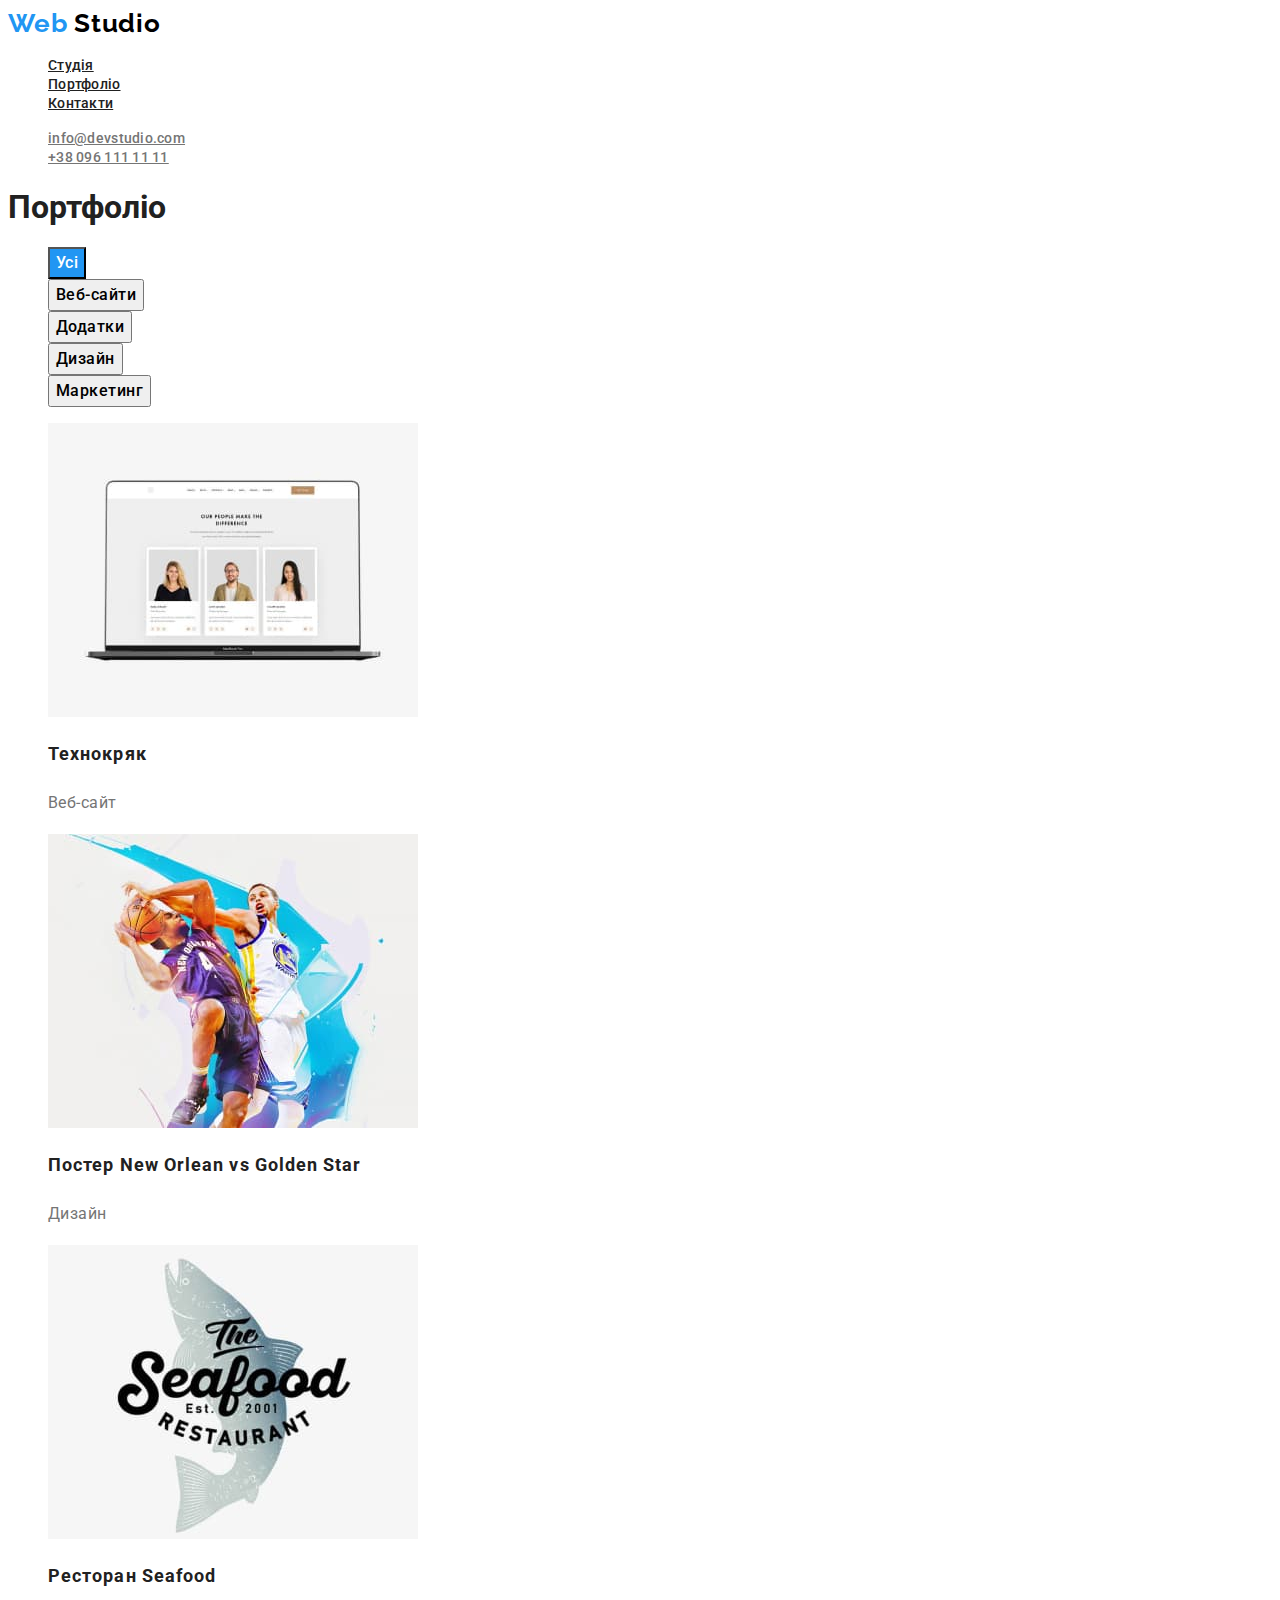
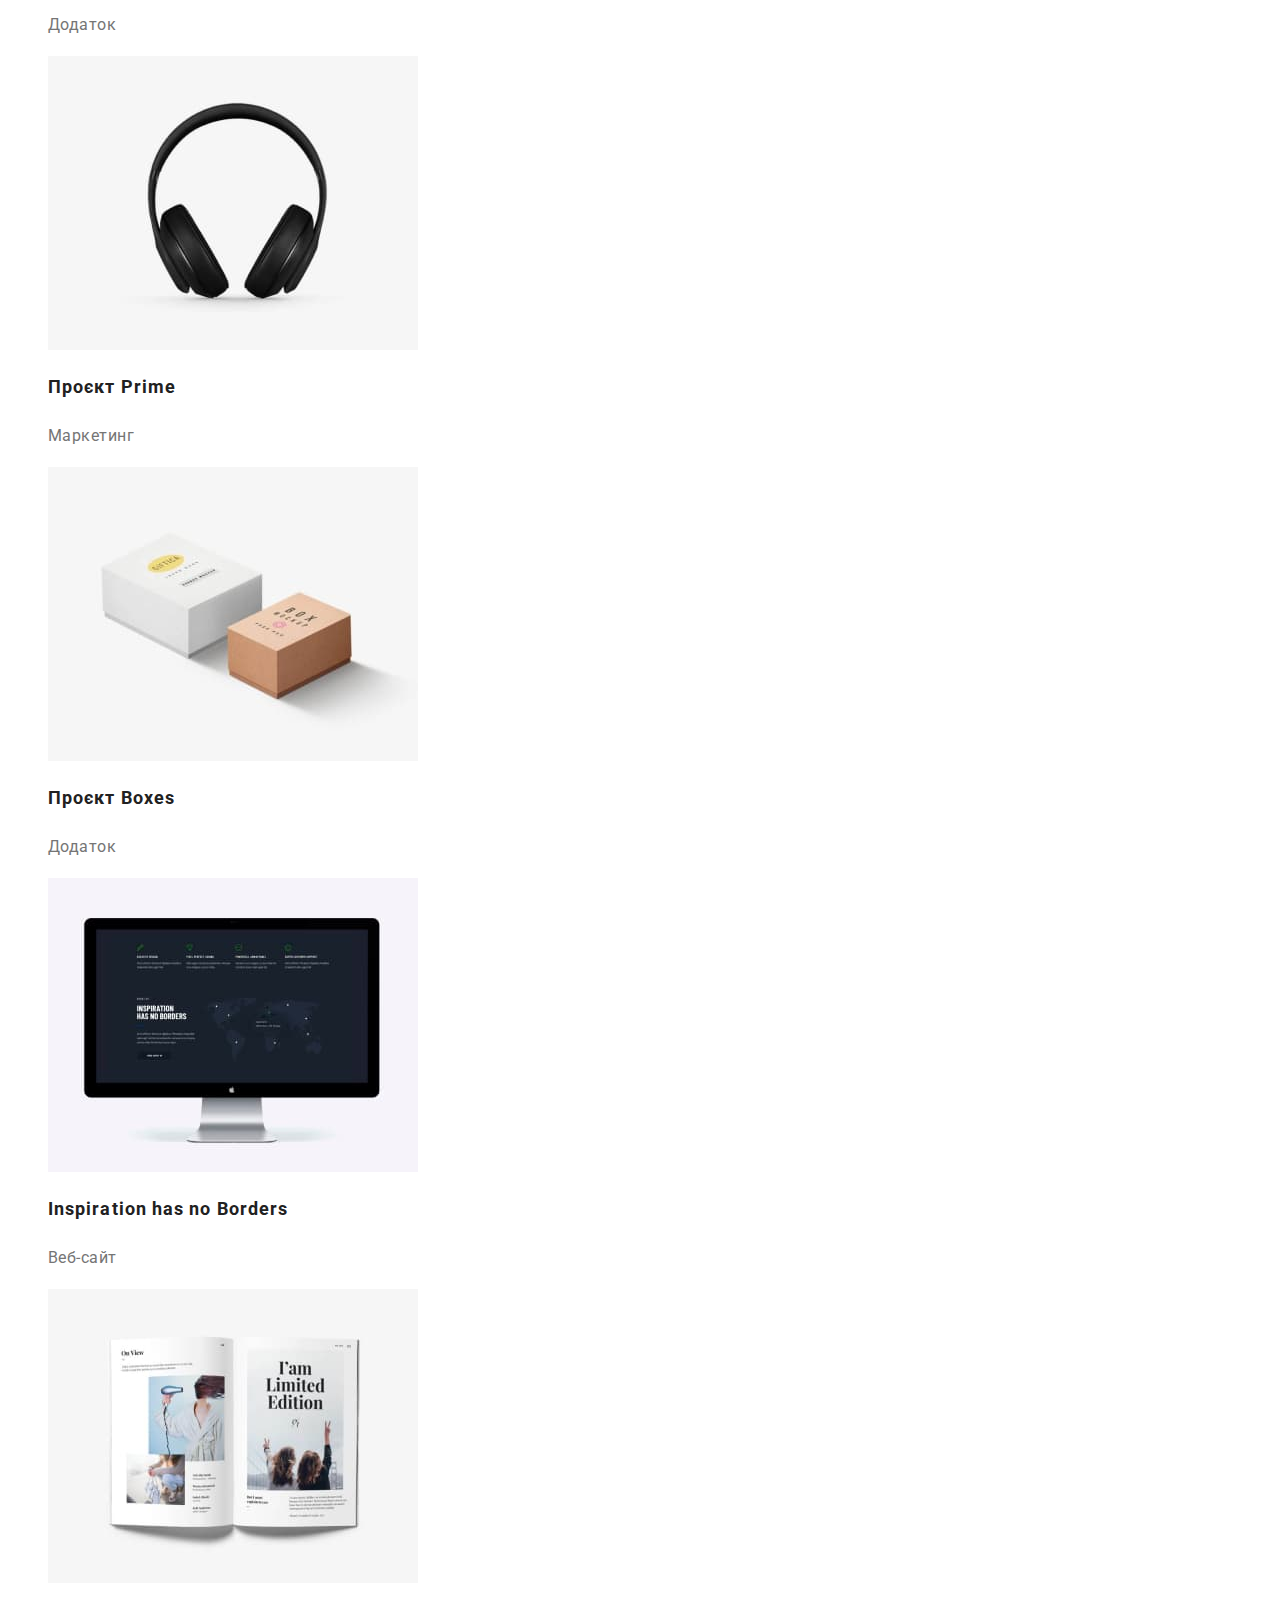
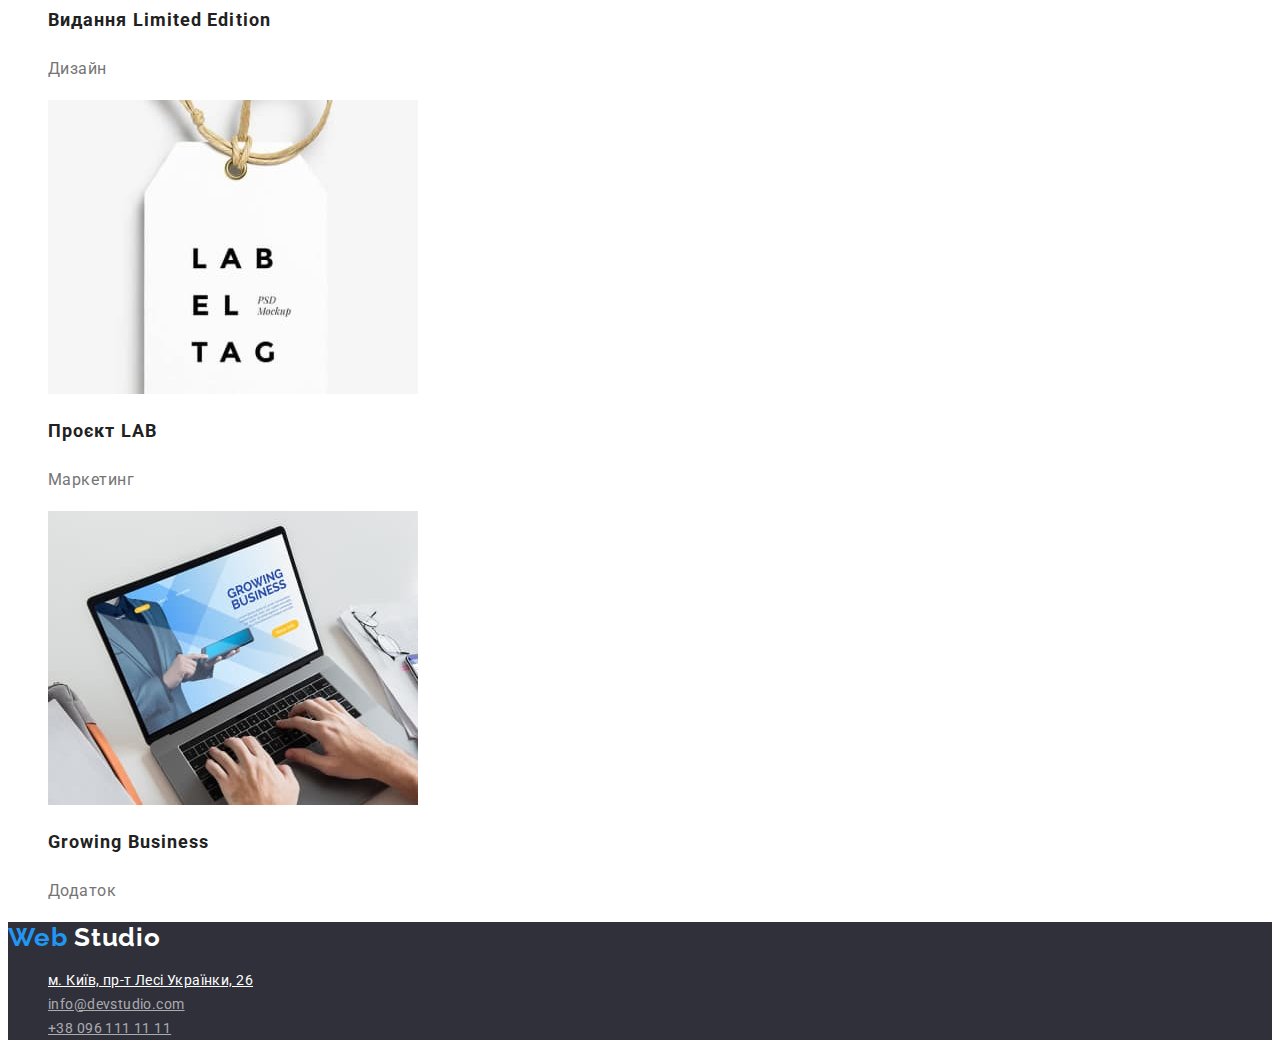
==== commit 99325f31: "re" ====
--- a/portfolio.html
+++ b/portfolio.html
@@ -42,8 +42,6 @@
           <li><button class="portfolio-button">Дизайн</button></li>
           <li><button class="portfolio-button">Маркетинг</button></li>
         </ul>
-      </section>
-      <section class="section-portfolio-two">
         <ul class="portfolio-list">
           <li class="portfolio-list-color">
             <img src="./images/laptop.jpg" alt="ноутбук" width="370" height="294" />
--- a/css/styles.css
+++ b/css/styles.css
@@ -3,7 +3,6 @@
   --basic-text-color: #757575;
   --white-text-color: #ffffff;
   --footer-link-color: rgba(255, 255, 255, 0.6);
-  
 }
 /* index.html */
 body {
@@ -16,6 +15,7 @@
 }
 
 .logo {
+  text-decoration: none;
   font-family: Raleway;
   font-weight: bold;
   font-size: 26px;
@@ -65,9 +65,10 @@
   color: var(--white-text-color);
 }
 .hero-button {
-  font-weight: 700;
-  font-size: 16px;
-  line-height: 30px;
+  font-family: Roboto;
+  font-weight: 700;
+  font-size: 16px;
+  line-height: 1, 87;
   letter-spacing: 0.06em;
   color: var(--white-text-color);
   background-color: var(--hover-link-button-color);
@@ -103,11 +104,12 @@
   letter-spacing: 0.03em;
 }
 .job-list {
-  list-style-type: none;}
-
-  .section-team{
+  list-style-type: none;
+}
+
+.section-team {
   background-color: #f5f4fa;
-  }
+}
 
 .team-title {
   font-weight: 700;
@@ -138,6 +140,7 @@
   background-color: #2f303a;
 }
 .footer-logo {
+  text-decoration: none;
   font-family: Raleway;
   font-weight: 700;
   font-size: 26px;
@@ -170,22 +173,23 @@
 }
 /* porfolio */
 .portfolio-hiden-title .visually-hidden {
-      position: absolute;
-      white-space: nowrap;
-      width: 1px;
-      height: 1px;
-      overflow: hidden;
-      border: 0;
-      padding: 0;
-      clip: rect(0 0 0 0);
-      clip-path: inset(50%);
-      margin: -1px;
-    }
+  position: absolute;
+  white-space: nowrap;
+  width: 1px;
+  height: 1px;
+  overflow: hidden;
+  border: 0;
+  padding: 0;
+  clip: rect(0 0 0 0);
+  clip-path: inset(50%);
+  margin: -1px;
+}
 
 .portfolio-list {
   list-style-type: none;
 }
 .portfolio-button {
+  font-family: Roboto;
   font-weight: 500;
   font-size: 16px;
   line-height: 1.62;
@@ -202,7 +206,7 @@
   color: var(--white-color);
   background-color: var(--hover-link-button-color);
 }
-.portfolio-list-color{
+.portfolio-list-color {
   background-color: #ffffff;
 }
 .portfolio-title {
